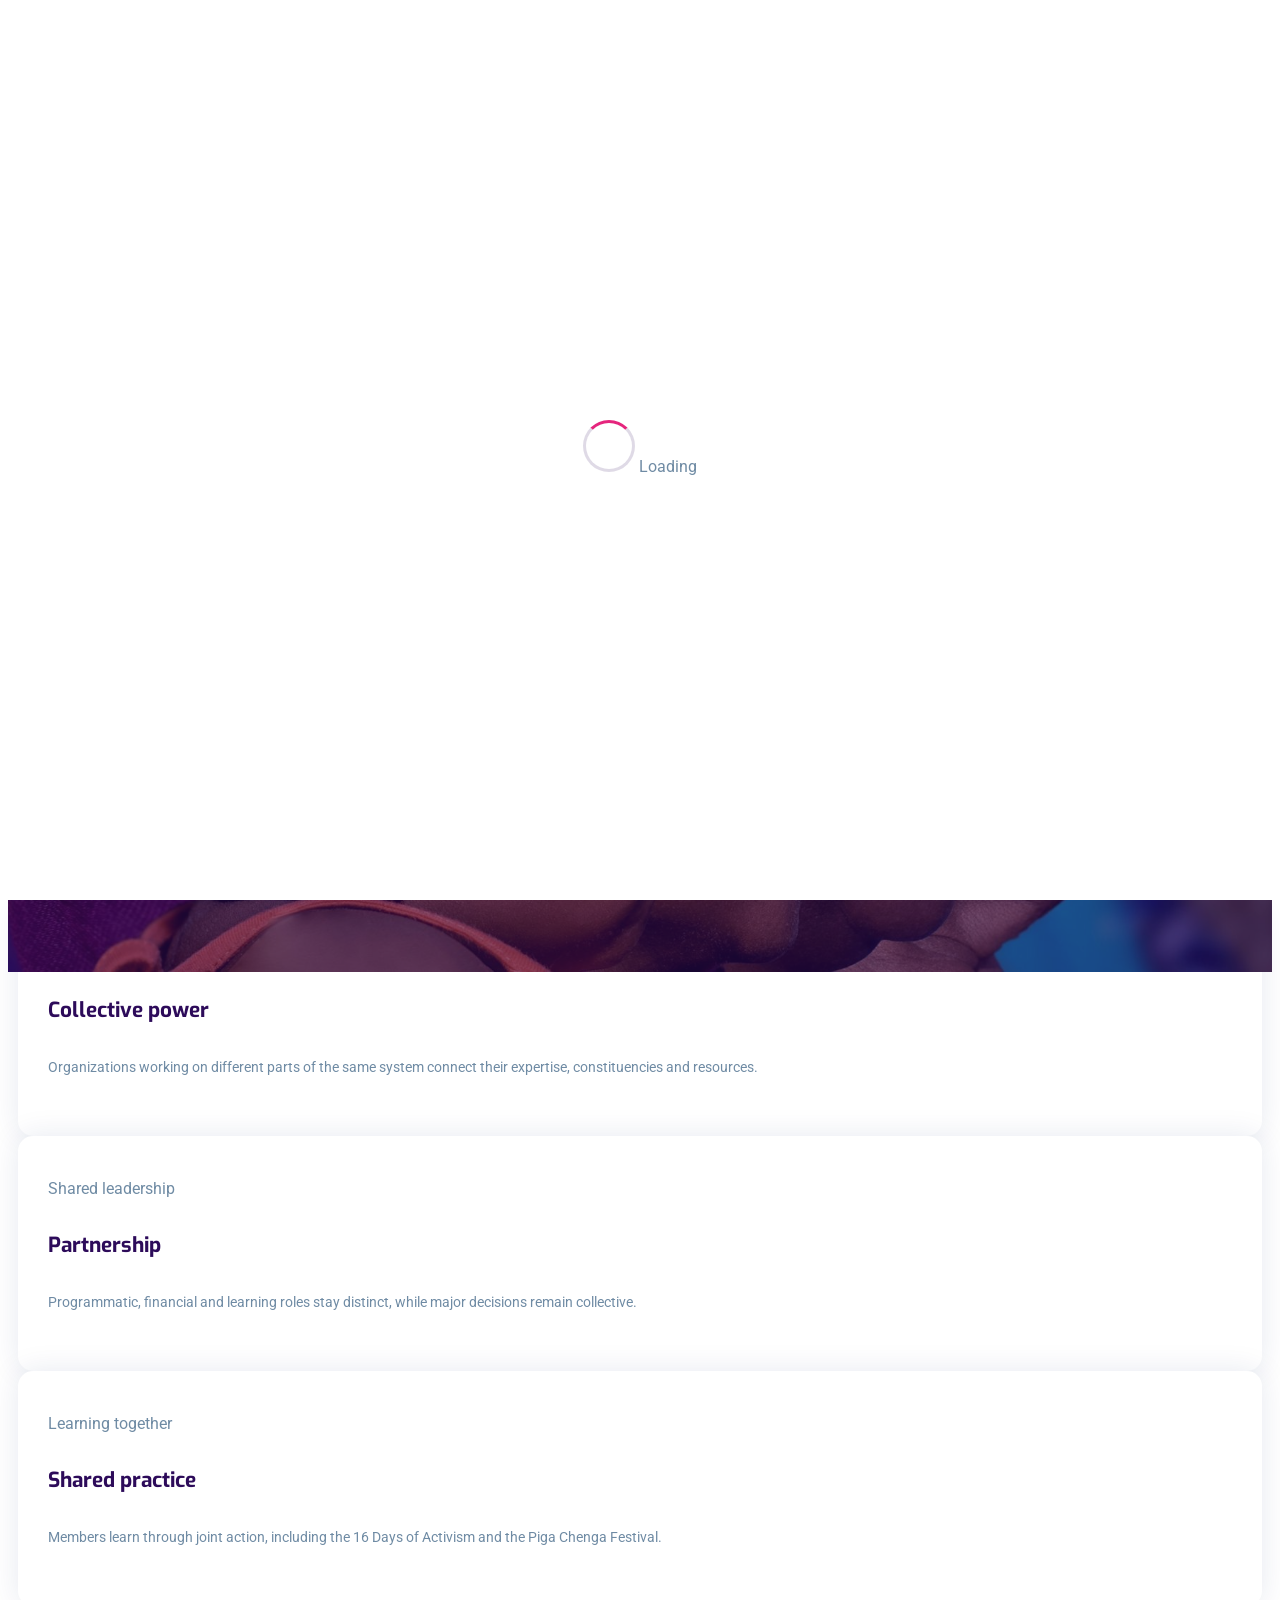
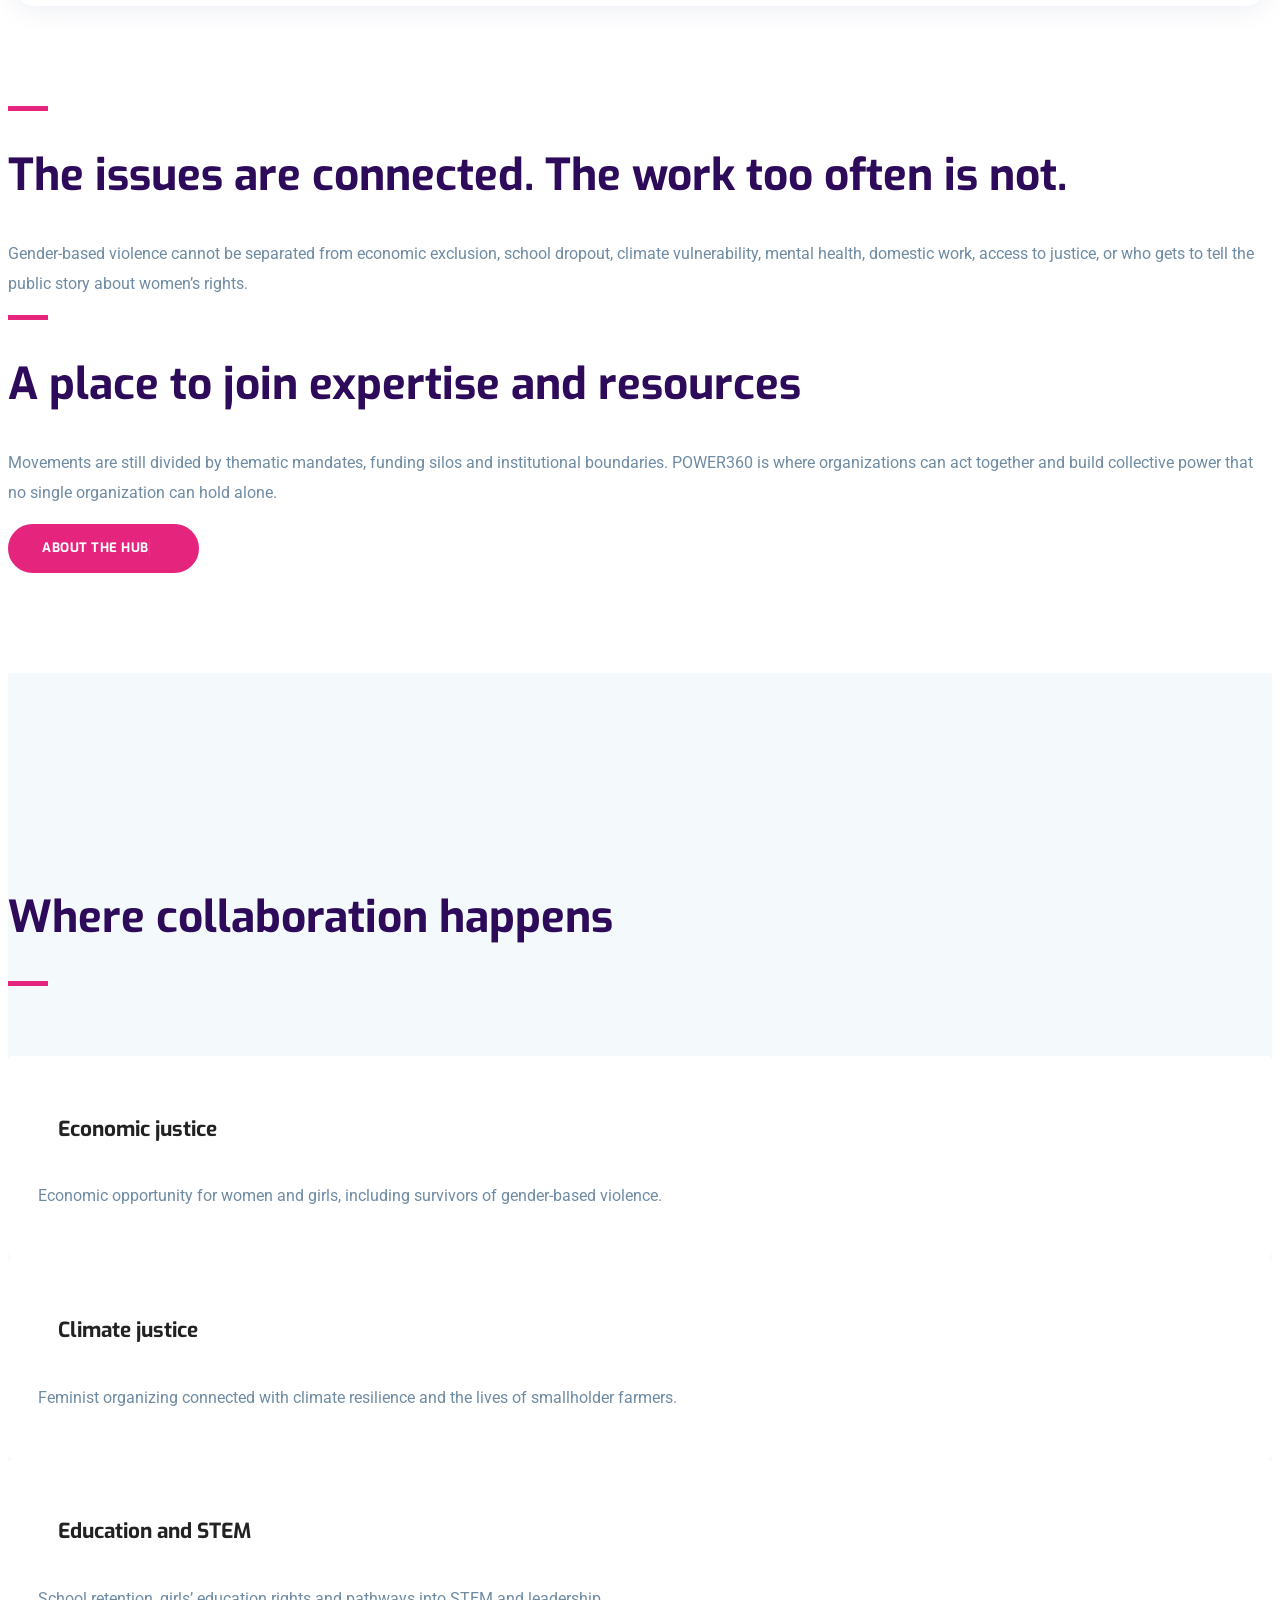
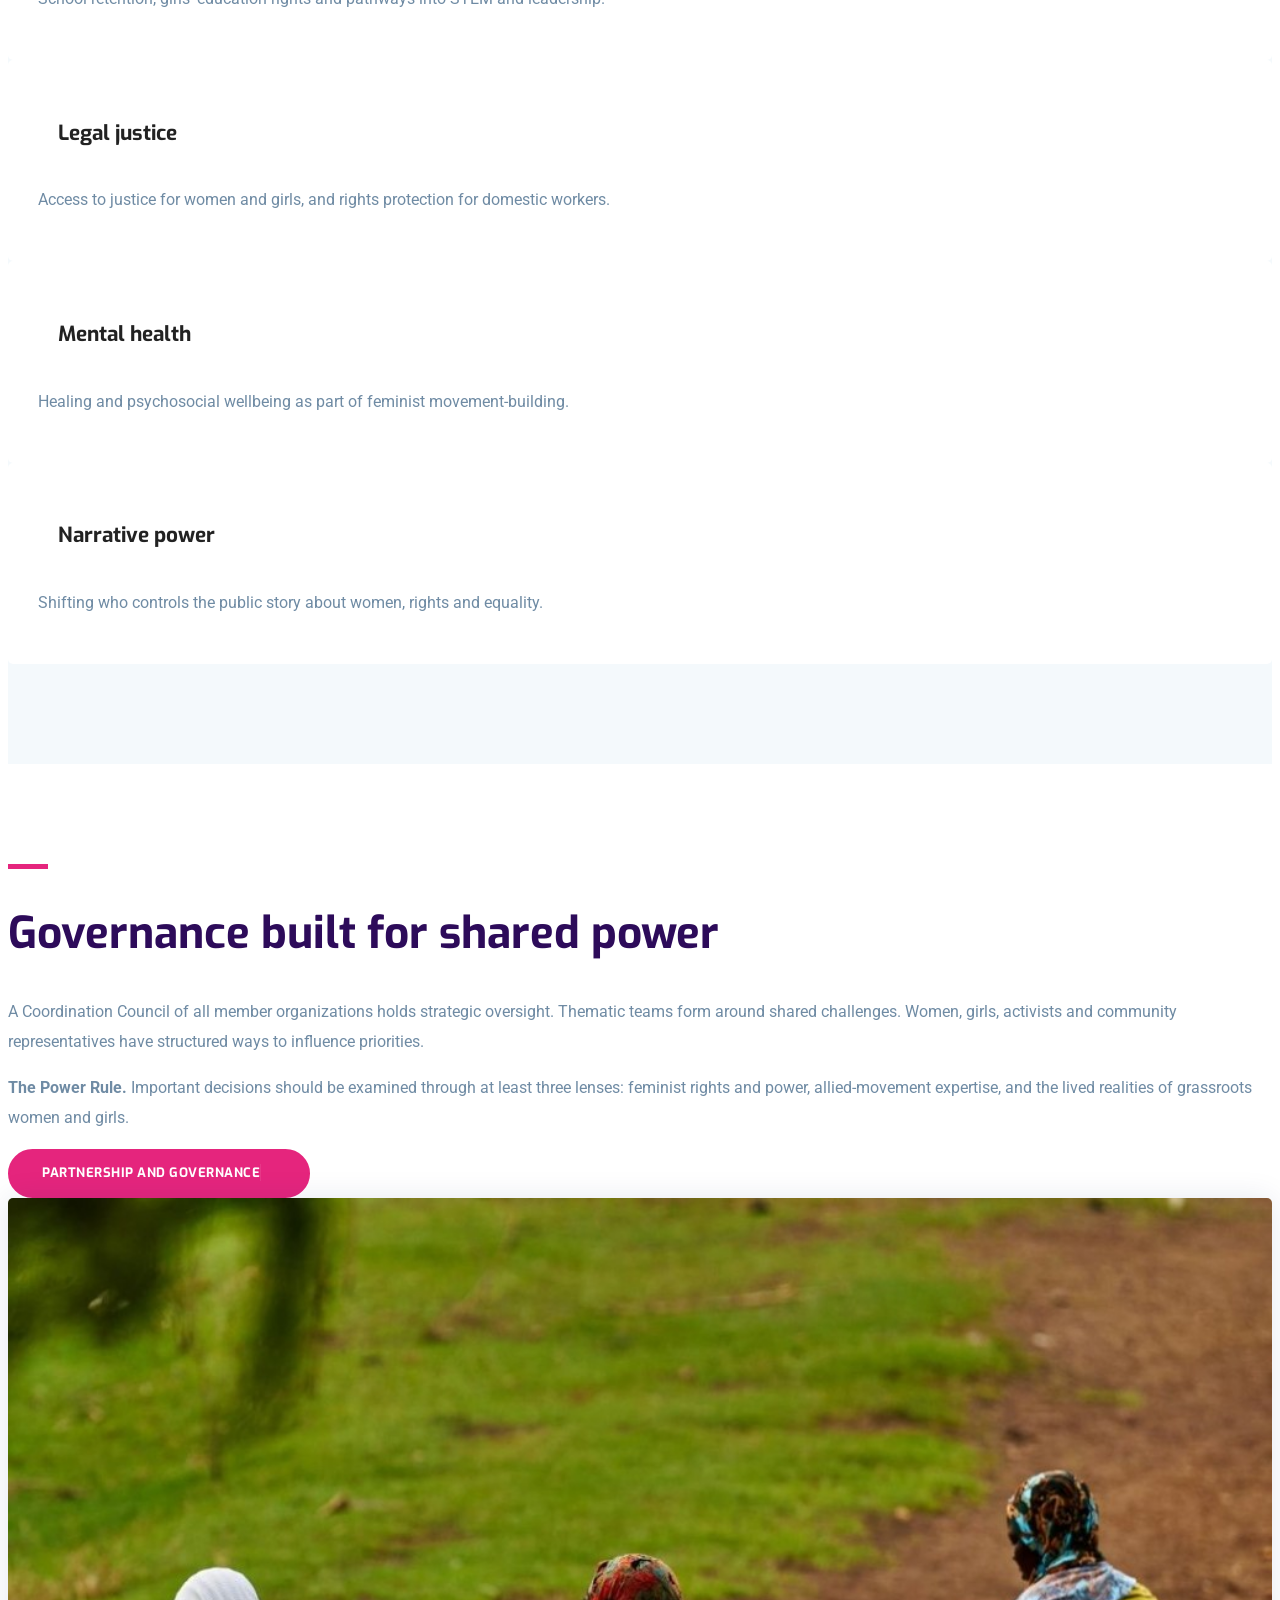
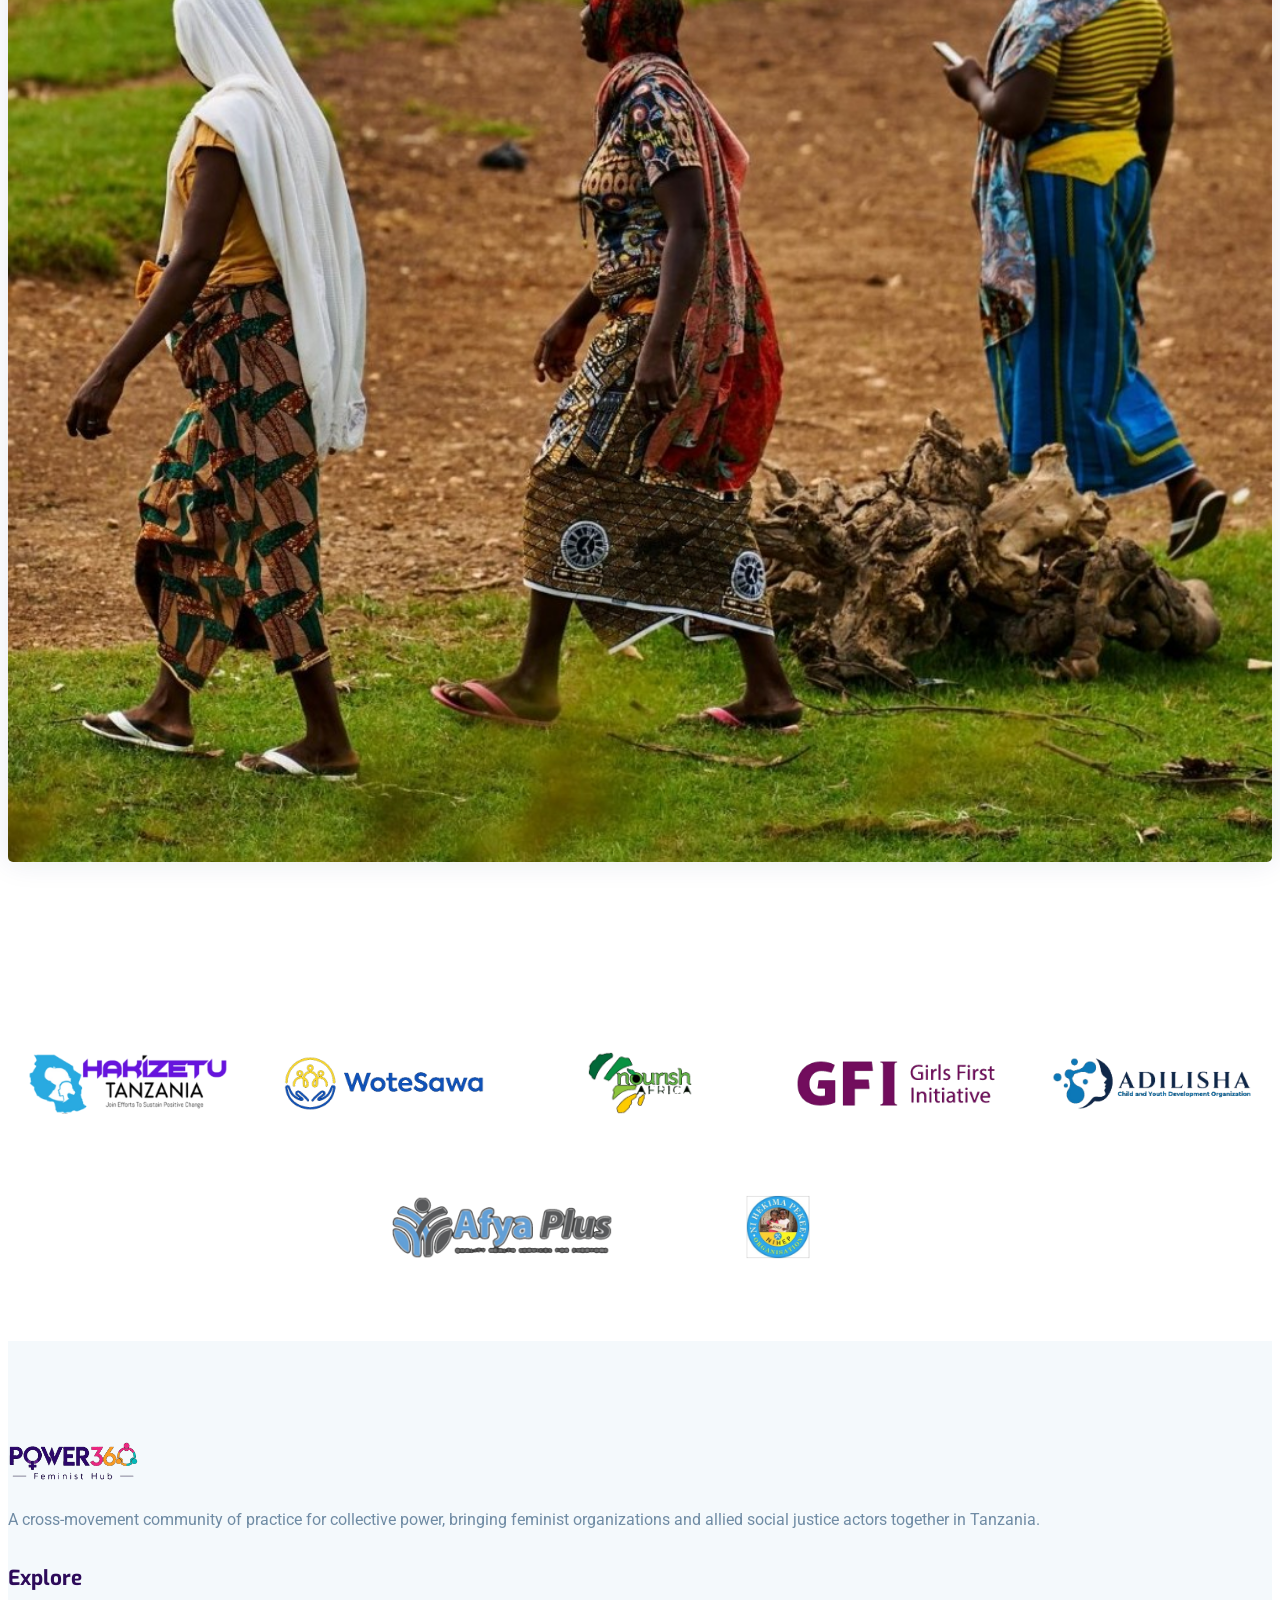
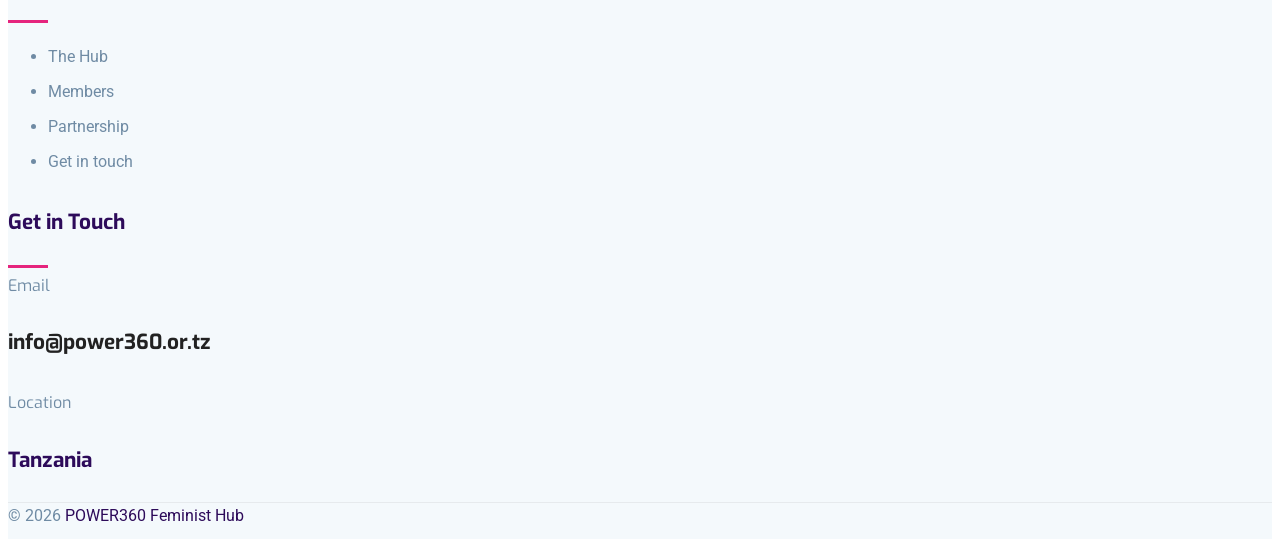
==== index.html @ c96cdcf4 "Add Power360 site content and README. Co-authored-by: Cursor <cursoragent@cursor.com>" ====
<!DOCTYPE html>
<html lang="en">
<head>
  <meta http-equiv="Content-Type" content="text/html; charset=UTF-8">
  <meta name="description" content="POWER360 Feminist Hub is a cross-movement community of practice in Tanzania.">
  <meta name="author" content="POWER360 Feminist Hub">
  <meta name="viewport" content="width=device-width, initial-scale=1, shrink-to-fit=no">

  <title>POWER360 Feminist Hub</title>

  <link rel="shortcut icon" type="image/png" href="images/favicon.png" />

  <link rel="stylesheet" href="plugins/bootstrap/css/bootstrap.min.css">
  <link rel="stylesheet" href="plugins/icofont/icofont.min.css">
  <link rel="stylesheet" href="plugins/slick-carousel/slick/slick.css">
  <link rel="stylesheet" href="plugins/slick-carousel/slick/slick-theme.css">
  <link rel="stylesheet" href="css/style.css">
  <style>
    .page-loader{position:fixed;inset:0;z-index:10000;display:flex;align-items:center;justify-content:center;background:#fff}
    body.is-loaded .page-loader{opacity:0;visibility:hidden;pointer-events:none}
  </style>
</head>

<body id="top">
<div class="page-loader" aria-live="polite" aria-busy="true">
  <div class="page-loader-inner">
    <span class="page-loader-spinner" aria-hidden="true"></span>
    <span class="sr-only">Loading</span>
  </div>
</div>

<header>
	<div class="header-top-bar">
		<div class="container">
			<div class="row align-items-center">
				<div class="col-lg-6">
					<ul class="top-bar-info list-inline-item pl-0 mb-0">
						<li class="list-inline-item"><a href="mailto:info@power360.or.tz"><i class="icofont-support-faq mr-2"></i>info@power360.or.tz</a></li>
						<li class="list-inline-item"><i class="icofont-location-pin mr-2"></i>Tanzania</li>
					</ul>
				</div>
				<div class="col-lg-6">
					<div class="text-lg-right top-right-bar mt-2 mt-lg-0">
						<span>A cross-movement community of practice</span>
					</div>
				</div>
			</div>
		</div>
	</div>
	<nav class="navbar navbar-expand-lg navigation" id="navbar">
		<div class="container">
		 	 <a class="navbar-brand" href="index.html">
			  	<img src="images/logo.png" alt="POWER360 Feminist Hub" class="img-fluid">
			  </a>

		  	<button class="navbar-toggler collapsed" type="button" data-toggle="collapse" data-target="#navbarmain" aria-controls="navbarmain" aria-expanded="false" aria-label="Toggle navigation">
			<span class="icofont-navigation-menu"></span>
		  </button>
	  
		  <div class="collapse navbar-collapse" id="navbarmain">
			<ul class="navbar-nav ml-auto">
			    <li class="nav-item dropdown">
					<a class="nav-link dropdown-toggle" href="about.html" id="dropdownHub" data-toggle="dropdown" aria-haspopup="true" aria-expanded="false">The Hub <i class="icofont-thin-down"></i></a>
					<ul class="dropdown-menu" aria-labelledby="dropdownHub">
						<li><a class="dropdown-item" href="about.html">Purpose and vision</a></li>
						<li><a class="dropdown-item" href="members.html">Members</a></li>
					</ul>
			  	</li>

			  	<li class="nav-item dropdown">
					<a class="nav-link dropdown-toggle" href="partnership.html" id="dropdownWork" data-toggle="dropdown" aria-haspopup="true" aria-expanded="false">Partnership <i class="icofont-thin-down"></i></a>
					<ul class="dropdown-menu" aria-labelledby="dropdownWork">
						<li><a class="dropdown-item" href="partnership.html">How we work</a></li>
						<li><a class="dropdown-item" href="governance.html">Governance</a></li>
						<li><a class="dropdown-item" href="narrative.html">Narrative Network</a></li>
					</ul>
			  	</li>
			   <li class="nav-item"><a class="nav-link" href="contact.html">Get in touch</a></li>
			</ul>
		  </div>
		</div>
	</nav>
</header>

<section class="banner">
	<div class="container">
		<div class="row">
			<div class="col-lg-6 col-md-12 col-xl-7">
				<div class="block">
					<div class="divider mb-3"></div>
					<span class="text-uppercase text-sm letter-spacing ">Tanzania</span>
					<h1 class="mb-3 mt-4 mb-lg-4">Organizations and movements, building power together</h1>
				<div class="btn-container">
						<a href="partnership.html" class="btn btn-main-2 btn-icon btn-round-full">How partnership works <i class="icofont-simple-right ml-2"></i></a>
					</div>
				</div>
			</div>
		</div>
	</div>
</section>

<section class="features">
	<div class="container">
		<div class="row">
			<div class="col-lg-12">
				<div class="feature-block d-lg-flex">
					<div class="feature-item mb-5 mb-lg-0">
						<div class="feature-icon mb-4">
							<i class="icofont-users-alt-3"></i>
						</div>
						<span>Community of practice</span>
						<h4 class="mb-3">Collective power</h4>
						<p class="mb-4">Organizations working on different parts of the same system connect their expertise, constituencies and resources.</p>
				</div>
				
					<div class="feature-item mb-5 mb-lg-0">
						<div class="feature-icon mb-4">
							<i class="icofont-handshake-deal"></i>
						</div>
						<span>Shared leadership</span>
						<h4 class="mb-3">Partnership</h4>
						<p class="mb-4">Programmatic, financial and learning roles stay distinct, while major decisions remain collective.</p>
				</div>
				
					<div class="feature-item mb-5 mb-lg-0">
						<div class="feature-icon mb-4">
							<i class="icofont-read-book"></i>
						</div>
						<span>Learning together</span>
						<h4 class="mb-3">Shared practice</h4>
						<p>Members learn through joint action, including the 16 Days of Activism and the Piga Chenga Festival.</p>
					</div>
				</div>
			</div>
		</div>
	</div>
</section>

<section class="section about">
	<div class="container">
		<div class="row align-items-center">
			<div class="col-lg-6">
				<div class="about-content pr-4">
					<div class="divider mb-3"></div>
					<h2 class="title-color">The issues are connected. The work too often is not.</h2>
					<p class="mt-4">Gender-based violence cannot be separated from economic exclusion, school dropout, climate vulnerability, mental health, domestic work, access to justice, or who gets to tell the public story about women’s rights.</p>
				</div>
			</div>
			<div class="col-lg-6">
				<div class="about-content pl-lg-4 mt-4 mt-lg-0">
					<div class="divider mb-3"></div>
					<h2 class="title-color">A place to join expertise and resources</h2>
					<p class="mt-4 mb-5">Movements are still divided by thematic mandates, funding silos and institutional boundaries. POWER360 is where organizations can act together and build collective power that no single organization can hold alone.</p>
					<a href="about.html" class="btn btn-main-2 btn-round-full btn-icon">About the Hub<i class="icofont-simple-right ml-3"></i></a>
				</div>
			</div>
		</div>
	</div>
</section>

<section class="section service gray-bg">
	<div class="container">
		<div class="row justify-content-center">
			<div class="col-lg-7 text-center">
				<div class="section-title">
					<h2>Where collaboration happens</h2>
					<div class="divider mx-auto my-3"></div>
			</div>
			</div>
		</div>

		<div class="row">
			<div class="col-lg-4 col-md-6 col-sm-6">
				<div class="service-item mb-4">
					<div class="icon d-flex align-items-center">
						<i class="icofont-money-bag text-lg"></i>
						<h4 class="mt-3 mb-3">Economic justice</h4>
					</div>
					<div class="content">
						<p class="mb-4">Economic opportunity for women and girls, including survivors of gender-based violence.</p>
					</div>
				</div>
			</div>
			<div class="col-lg-4 col-md-6 col-sm-6">
				<div class="service-item mb-4">
					<div class="icon d-flex align-items-center">
						<i class="icofont-tree-alt text-lg"></i>
						<h4 class="mt-3 mb-3">Climate justice</h4>
					</div>
					<div class="content">
						<p class="mb-4">Feminist organizing connected with climate resilience and the lives of smallholder farmers.</p>
					</div>
				</div>
			</div>
			<div class="col-lg-4 col-md-6 col-sm-6">
				<div class="service-item mb-4">
					<div class="icon d-flex align-items-center">
						<i class="icofont-education text-lg"></i>
						<h4 class="mt-3 mb-3">Education and STEM</h4>
					</div>
					<div class="content">
						<p class="mb-4">School retention, girls’ education rights and pathways into STEM and leadership.</p>
					</div>
				</div>
			</div>
			<div class="col-lg-4 col-md-6 col-sm-6">
				<div class="service-item mb-4">
					<div class="icon d-flex align-items-center">
						<i class="icofont-law-document text-lg"></i>
						<h4 class="mt-3 mb-3">Legal justice</h4>
					</div>
					<div class="content">
						<p class="mb-4">Access to justice for women and girls, and rights protection for domestic workers.</p>
					</div>
				</div>
			</div>
			<div class="col-lg-4 col-md-6 col-sm-6">
				<div class="service-item mb-4">
					<div class="icon d-flex align-items-center">
						<i class="icofont-heart-beat-alt text-lg"></i>
						<h4 class="mt-3 mb-3">Mental health</h4>
					</div>
					<div class="content">
						<p class="mb-4">Healing and psychosocial wellbeing as part of feminist movement-building.</p>
					</div>
				</div>
			</div>
			<div class="col-lg-4 col-md-6 col-sm-6">
				<div class="service-item mb-4">
					<div class="icon d-flex align-items-center">
						<i class="icofont-megaphone-alt text-lg"></i>
						<h4 class="mt-3 mb-3">Narrative power</h4>
					</div>
					<div class="content">
						<p class="mb-4">Shifting who controls the public story about women, rights and equality.</p>
					</div>
				</div>
			</div>
		</div>
	</div>
</section>

<section class="section about">
	<div class="container">
		<div class="row align-items-center">
			<div class="col-lg-6">
				<div class="about-content pr-lg-4">
					<div class="divider mb-3"></div>
					<h2 class="title-color">Governance built for shared power</h2>
					<p class="mt-4">A Coordination Council of all member organizations holds strategic oversight. Thematic teams form around shared challenges. Women, girls, activists and community representatives have structured ways to influence priorities.</p>
					<p class="mt-4"><strong>The Power Rule.</strong> Important decisions should be examined through at least three lenses: feminist rights and power, allied-movement expertise, and the lived realities of grassroots women and girls.</p>
					<a href="governance.html" class="btn btn-main-2 btn-round-full btn-icon mt-3">Partnership and governance<i class="icofont-simple-right ml-3"></i></a>
				</div>
			</div>
			<div class="col-lg-6">
				<div class="about-img mt-5 mt-lg-0">
					<img src="images/about/img-1.jpg" alt="Women walking together in community" class="img-fluid">
				</div>
			</div>
		</div>
	</div>
</section>

<section class="section member-logos">
	<div class="container">
		<div class="member-logo-grid">
			<a class="member-logo-item" href="members.html">
				<img src="images/members/hakizetu.png" alt="Hakizetu Organization">
			</a>
			<a class="member-logo-item" href="members.html">
				<img src="images/members/wotesawa.png" alt="WoteSawa">
			</a>
			<a class="member-logo-item" href="members.html">
				<img src="images/members/nourish-africa.png" alt="Nourish Africa">
			</a>
			<a class="member-logo-item" href="members.html">
				<img src="images/members/girls-first.png" alt="Girls First Initiative">
			</a>
			<a class="member-logo-item" href="members.html">
				<img src="images/members/adilisha.png" alt="Adilisha Child and Youth Development Organization">
			</a>
			<a class="member-logo-item" href="members.html">
				<img src="images/members/afya-plus.png" alt="Afya Plus">
			</a>
			<a class="member-logo-item" href="members.html">
				<img src="images/members/ni-hekima-pekee.png" alt="Ni Hekima Pekee Organisation">
			</a>
		</div>
	</div>
</section>

<footer class="footer section gray-bg">
	<div class="container">
		<div class="row">
			<div class="col-lg-4 mr-auto col-sm-6">
				<div class="widget mb-5 mb-lg-0">
					<div class="logo mb-4">
						<img src="images/logo.png" alt="POWER360 Feminist Hub" class="img-fluid">
					</div>
					<p>A cross-movement community of practice for collective power, bringing feminist organizations and allied social justice actors together in Tanzania.</p>
				</div>
			</div>

			<div class="col-lg-2 col-md-6 col-sm-6">
				<div class="widget mb-5 mb-lg-0">
					<h4 class="text-capitalize mb-3">Explore</h4>
					<div class="divider mb-4"></div>
					<ul class="list-unstyled footer-menu lh-35">
						<li><a href="about.html">The Hub</a></li>
						<li><a href="members.html">Members</a></li>
						<li><a href="partnership.html">Partnership</a></li>
						<li><a href="contact.html">Get in touch</a></li>
					</ul>
				</div>
			</div>

			<div class="col-lg-3 col-md-6 col-sm-6">
				<div class="widget widget-contact mb-5 mb-lg-0">
					<h4 class="text-capitalize mb-3">Get in Touch</h4>
					<div class="divider mb-4"></div>
					<div class="footer-contact-block mb-4">
						<div class="icon d-flex align-items-center">
							<i class="icofont-email mr-3"></i>
							<span class="h6 mb-0">Email</span>
						</div>
						<h4 class="mt-2"><a href="mailto:info@power360.or.tz">info@power360.or.tz</a></h4>
					</div>
					<div class="footer-contact-block">
						<div class="icon d-flex align-items-center">
							<i class="icofont-location-pin mr-3"></i>
							<span class="h6 mb-0">Location</span>
						</div>
						<h4 class="mt-2">Tanzania</h4>
					</div>
				</div>
			</div>
		</div>
		
		<div class="footer-btm py-4 mt-5">
			<div class="row align-items-center justify-content-between">
				<div class="col-lg-6">
					<div class="copyright">
						&copy; 2026 <span class="text-color">POWER360 Feminist Hub</span>
					</div>
				</div>
			</div>
			<div class="row">
				<div class="col-lg-4">
					<a class="backtop js-scroll-trigger" href="#top">
						<i class="icofont-long-arrow-up"></i>
					</a>
				</div>
			</div>
		</div>
	</div>
</footer>

    <script src="plugins/jquery/jquery.js"></script>
    <script src="plugins/bootstrap/js/popper.js"></script>
    <script src="plugins/bootstrap/js/bootstrap.min.js"></script>
    <script src="plugins/counterup/jquery.easing.js"></script>
    <script src="plugins/slick-carousel/slick/slick.min.js"></script>
    <script src="plugins/counterup/jquery.waypoints.min.js"></script>
    <script src="plugins/shuffle/shuffle.min.js"></script>
    <script src="plugins/counterup/jquery.counterup.min.js"></script>
    <script src="js/script.js"></script>
    <script src="js/contact.js"></script>

</body>
</html>
---- css/style.css ----
/*=== MEDIA QUERY ===*/
/*
Theme Name: Medic
Author: Themefisher
Author URI: https://themefisher.com/
Description: Medicle Template
Version: 1.0.0

*/
@import url("https://fonts.googleapis.com/css?family=Exo:500,600,700|Roboto&display=swap");
html {
  overflow-x: clip;
}

body {
  line-height: 1.6;
  font-family: "Roboto", sans-serif;
  -webkit-font-smoothing: antialiased;
  font-size: 16px;
  color: #6F8BA4;
  font-weight: 400;
}

h1, .h1, h2, .h2, h3, .h3, h4, .h4, h5, .h5, h6, .h6 {
  font-family: "Exo", sans-serif;
  font-weight: 700;
  color: #222;
}

h1, .h1 {
  font-size: 2.5rem;
}

h2, .h2 {
  font-size: 44px;
  line-height: 1.25;
}

h3, .h3 {
  font-size: 1.5rem;
}

h4, .h4 {
  font-size: 1.3rem;
  line-height: 30px;
}

h5, .h5 {
  font-size: 1.25rem;
}

h6, .h6 {
  font-size: 1rem;
}

p {
  line-height: 30px;
}

.navbar-toggle .icon-bar {
  background: #2D0B5A;
}

input[type=email], input[type=password], input[type=text], input[type=tel] {
  box-shadow: none;
  height: 45px;
  outline: none;
  font-size: 14px;
}
input[type=email]:focus, input[type=password]:focus, input[type=text]:focus, input[type=tel]:focus {
  box-shadow: none;
  border: 1px solid #2D0B5A;
}

.form-control {
  box-shadow: none;
  border-radius: 0;
}
.form-control:focus {
  box-shadow: none;
  border: 1px solid #2D0B5A;
}

.py-7 {
  padding: 7rem 0px;
}

.btn {
  display: inline-block;
  font-size: 14px;
  font-size: 0.8125rem;
  font-weight: 700;
  letter-spacing: 0.5px;
  padding: 0.75rem 2rem;
  font-family: "Exo", sans-serif;
  text-transform: uppercase;
  border-radius: 5px;
  border: 2px solid transparent;
  -webkit-transition: all 0.35s ease;
  -moz-transition: all 0.35s ease;
  -ms-transition: all 0.35s ease;
  -o-transition: all 0.35s ease;
  transition: all 0.35s ease;
}
.btn.btn-icon i {
  border-left: 1px solid rgba(255, 255, 255, 0.09);
  padding-left: 15px;
}
.btn:focus {
  outline: 0px;
  box-shadow: none;
}

.btn-main {
  background: #2D0B5A;
  color: #fff;
  border-color: #2D0B5A;
}
.btn-main:hover {
  background: #E5257D;
  border-color: #E5257D;
  color: #fff;
}

.btn-main-2 {
  background: #E5257D;
  color: #fff;
  border-color: #E5257D;
}
.btn-main-2:hover {
  background: #2D0B5A;
  color: #fff;
  border-color: #2D0B5A;
}

.btn-solid-border {
  border: 2px solid #2D0B5A;
  background: transparent;
  color: #2D0B5A;
}
.btn-solid-border:hover {
  border: 2px solid #2D0B5A;
  color: #fff;
  background: #2D0B5A;
}
.btn-solid-border:hover.btn-icon i {
  border-left: 1px solid rgba(255, 255, 255, 0.09);
}
.btn-solid-border.btn-icon i {
  border-left: 1px solid rgba(0, 0, 0, 0.09);
}

.btn-transparent {
  background: transparent;
  color: #222;
  border-color: #6F8BA4;
}
.btn-transparent:hover {
  background: #6F8BA4;
  color: #fff;
}

.btn-white {
  background: #fff;
  border-color: #fff;
  color: #222;
}
.btn-white:hover {
  background: #2D0B5A;
  color: #fff;
  border-color: #2D0B5A;
}

.btn-solid-white {
  border-color: #fff;
  color: #fff;
}
.btn-solid-white:hover {
  background: #fff;
  color: #222;
}

.btn-round {
  border-radius: 4px;
}

.btn-round-full {
  border-radius: 50px;
}

.btn.active:focus, .btn:active:focus, .btn:focus {
  outline: 0;
}

.bg-gray {
  background: #eff0f3;
}

.bg-primary {
  background: #2D0B5A;
}

.bg-primary-dark {
  background: rgb(8.7361677344%, 2.1355076684%, 17.4723354688%);
}

.bg-primary-darker {
  background: black;
}

.bg-dark {
  background: #222;
}

.bg-gradient {
  background-image: linear-gradient(145deg, rgba(19, 177, 205, 0.95) 0%, rgba(152, 119, 234, 0.95) 100%);
  background-repeat: repeat-x;
}

.section {
  padding: 100px 0;
}

.section-sm {
  padding: 70px 0;
}

.section-bottom {
  padding-bottom: 100px;
}

.subtitle {
  color: #2D0B5A;
  font-size: 14px;
  letter-spacing: 1px;
}

.overlay:before {
  content: "";
  position: absolute;
  left: 0;
  top: 0;
  bottom: 0;
  right: 0;
  width: 100%;
  height: 100%;
  opacity: 0.9;
  background: #2D0B5A;
}

.overly-2 {
  position: relative;
}
.overly-2:before {
  content: "";
  position: absolute;
  left: 0;
  top: 0;
  bottom: 0;
  right: 0;
  width: 100%;
  height: 100%;
  background: rgba(0, 0, 0, 0.8);
}

.text-sm {
  font-size: 14px;
}

.text-md {
  font-size: 2.25rem;
}

.text-lg {
  font-size: 3.75rem;
}

.no-spacing {
  letter-spacing: 0px;
}

/* Links */
a {
  color: #222;
  text-decoration: none;
  -webkit-transition: all 0.35s ease;
  -moz-transition: all 0.35s ease;
  -ms-transition: all 0.35s ease;
  -o-transition: all 0.35s ease;
  transition: all 0.35s ease;
}

a:focus, a:hover {
  color: #E5257D;
  text-decoration: none;
}

a:focus {
  outline: none;
}

.content-title {
  font-size: 40px;
  line-height: 50px;
}

.page-title {
  padding: 120px 0px 70px 0px;
  position: relative;
}
.page-title .block h1 {
  color: #fff;
}
.page-title .block p {
  color: #fff;
}
.page-title .breadcumb-nav {
  margin-top: 60px;
  padding-top: 30px;
  border-top: 1px solid rgba(255, 255, 255, 0.06);
}

.slick-slide:focus, .slick-slide a {
  outline: none;
}

@media (max-width: 768px) {
  h2, .h2 {
    font-size: 1.75rem;
    line-height: 1.3;
  }
}
@media (max-width: 480px) {
  h2, .h2 {
    font-size: 1.5rem;
    line-height: 1.3;
  }
}
.title-color {
  color: #2D0B5A;
}

.secondary-bg {
  background: #2D0B5A;
}

.section-title {
  margin-bottom: 70px;
}
.section-title h2 {
  color: #2D0B5A;
}

.text-lg {
  font-size: 50px;
}

.gray-bg {
  background: #f4f9fc;
}

@media (max-width: 768px) {
  .text-lg {
    font-size: 32px;
  }
  .page-title {
    padding: 72px 0 44px;
  }
}
@media (max-width: 400px) {
  .text-lg {
    font-size: 28px;
  }
}
header {
  position: sticky;
  top: 0;
  z-index: 1000;
  background: #fff;
}

.navigation {
  background: #fff;
  box-shadow: 0 1px 2px rgba(0, 0, 0, 0.05);
}

.navbar-brand img {
  max-height: 52px;
  width: auto;
}

.navbar-toggler {
  color: #222;
  border: 0;
}

#navbarmain {
  padding: 20px 0px;
}
#navbarmain .nav-link {
  font-weight: 600;
  padding: 10px 15px;
  color: #222;
  font-family: "Exo", sans-serif;
  text-transform: capitalize;
  font-size: 16px;
  -webkit-transition: all 0.25s ease;
  -moz-transition: all 0.25s ease;
  -ms-transition: all 0.25s ease;
  -o-transition: all 0.25s ease;
  transition: all 0.25s ease;
}

.dropdown-toggle::after {
  display: none;
}

.navbar-brand {
  margin-top: 10px;
}

.dropdown .dropdown-menu {
  position: absolute;
  display: block;
  background: #fff;
  min-width: 240px;
  top: 130%;
  left: 0;
  right: 0px;
  opacity: 0;
  padding: 0px;
  visibility: hidden;
  -webkit-transition: all 0.3s ease-out 0s;
  -moz-transition: all 0.3s ease-out 0s;
  -ms-transition: all 0.3s ease-out 0s;
  -o-transition: all 0.3s ease-out 0s;
  transition: all 0.3s ease-out 0s;
  border: 0px;
  border-top: 5px solid #E5257D;
  border-radius: 0px;
}
.dropdown:hover .dropdown-menu, .dropdown.show .dropdown-menu {
  opacity: 1;
  visibility: visible;
  top: 115%;
}
.dropdown .dropdown-item {
  padding: 13px 20px;
  border-bottom: 1px solid #eee;
  background: transparent;
  font-weight: 400;
  color: #555;
}
.dropdown .dropdown-item:hover {
  color: #E5257D;
}

.header-top-bar {
  background: #2D0B5A;
  font-size: 14px;
  padding: 10px 0px;
  box-shadow: 0 1px 2px rgba(0, 0, 0, 0.05);
  color: #fff;
}

.top-bar-info li a {
  color: #fff;
  margin-right: 20px;
}

@media (max-width: 768px) {
  .top-right-bar > span {
    display: none !important;
  }
}
.top-right-bar a span {
  color: #fff;
  font-weight: 600;
  letter-spacing: 1px;
}
.top-right-bar a i {
  color: #fff;
  margin-right: 10px;
}

.bg-1 {
  background: #2D0B5A;
  position: relative;
}

.banner {
  position: relative;
  overflow: hidden;
  background: #2D0B5A url("../images/bg/slider-bg-1.jpg") no-repeat;
  background-size: cover;
  background-position: center center;
  min-height: 640px;
  display: flex;
  align-items: center;
  /* full-width semi-transparent overlay so text is always readable */
}
.banner:before {
  content: "";
  position: absolute;
  inset: 0;
  background: rgba(45, 11, 90, 0.55);
  pointer-events: none;
}
.banner .container {
  position: relative;
  z-index: 1;
}
.banner .block {
  padding: 20px 0;
}
.banner .block h1 {
  font-size: 56px;
  line-height: 1.2;
  letter-spacing: -1px;
  text-transform: capitalize;
  color: #fff;
}
.banner .block p {
  color: rgba(255, 255, 255, 0.9);
}
.banner .block .divider {
  background: #E5257D;
}
.banner .block .text-uppercase {
  color: rgba(255, 255, 255, 0.82);
}

.banner span.text-uppercase {
  color: rgba(255, 255, 255, 0.82);
}

.letter-spacing {
  letter-spacing: 2px;
}

.text-color {
  color: #2D0B5A;
}

.text-color-2 {
  color: #E5257D;
}

.divider {
  width: 40px;
  height: 5px;
  background: #E5257D;
}

@media (max-width: 768px) {
  .banner {
    min-height: 520px;
    background-position: 60% center;
    align-items: flex-end;
  }
  .banner .block {
    padding: 16px 0 60px;
  }
  .banner .block h1 {
    font-size: 44px;
  }
}
@media (max-width: 480px) {
  .banner {
    min-height: 460px;
    background-position: 62% center;
    align-items: flex-end; /* text anchored near bottom so face isn't covered */
    /* slightly heavier overlay on small screens for legibility */
  }
  .banner:before {
    background: rgba(45, 11, 90, 0.65);
  }
  .banner .block {
    padding: 16px 0 52px; /* 52px bottom lifts text off the edge */
  }
  .banner .block h1 {
    font-size: 30px;
    line-height: 1.25;
    letter-spacing: -0.3px;
  }
}
@media (max-width: 400px) {
  .banner {
    min-height: 380px;
  }
  .banner .block {
    padding-bottom: 40px;
  }
  .banner .block h1 {
    font-size: 26px;
  }
}
.about-img img {
  border-radius: 5px;
  box-shadow: 0px 0px 30px 0px rgba(0, 42, 106, 0.1);
}

.award-img {
  height: 120px;
  margin-bottom: 10px;
  align-items: center;
  display: flex;
  justify-content: center;
  background: #eff0f3;
}

.appoinment-content {
  position: relative;
}
.appoinment-content img {
  width: 85%;
}
.appoinment-content .emergency {
  position: absolute;
  content: "";
  right: 10px;
  bottom: 20px;
  background: #2D0B5A;
  padding: 48px;
}
.appoinment-content .emergency h2 {
  color: #fff;
}
.appoinment-content .emergency i {
  margin-right: 10px;
  color: rgba(255, 255, 255, 0.7);
}

.appoinment-form {
  margin-top: 40px;
}
.appoinment-form .form-control {
  background: #f4f9fc;
  height: 55px;
  border-color: rgba(0, 0, 0, 0.05);
}
.appoinment-form textarea.form-control {
  height: auto;
}

.client-thumb {
  text-align: center;
}

.features {
  margin-top: -70px;
}

.feature-item {
  flex-basis: 33.33%;
  margin: 0px 10px;
  padding: 40px 30px;
  background-color: #fff;
  border-radius: 15px 15px 15px 15px;
  box-shadow: 0px 0px 30px 0px rgba(0, 42, 106, 0.1);
}
.feature-item .feature-icon i {
  font-size: 50px;
  color: #2D0B5A;
}
.feature-item h4 {
  color: #2D0B5A;
}
.feature-item p {
  font-size: 14px;
}

.feature-section.border-top {
  border-top: 1px solid rgba(0, 0, 0, 0.05) !important;
}

.w-hours li {
  padding: 6px 0px;
  border-bottom: 1px solid rgba(0, 0, 0, 0.05);
}

.counter-stat {
  text-align: center;
  padding: 55px 0px 40px 0px;
  position: relative;
}
.counter-stat i {
  display: block;
  color: rgba(255, 255, 255, 0.06);
  font-size: 70px;
  position: absolute;
  left: 0px;
  right: 0px;
  top: 0px;
  -webkit-transform: translateY(25px);
  -moz-transform: translateY(25px);
  -ms-transform: translateY(25px);
  -o-transform: translateY(25px);
  transform: translateY(25px);
}
.counter-stat span {
  font-size: 70px;
  color: #fff;
}
.counter-stat p {
  margin-bottom: 0px;
  color: rgba(255, 255, 255, 0.7);
}

.mb--80 {
  margin-bottom: -80px;
}

.service {
  padding-top: 180px;
}
.service .service-item {
  background: #fff;
  padding: 30px;
  border-radius: 5px;
}
.service .icon {
  float: left;
  margin-bottom: 10px;
}
.service i {
  color: #E5257D;
}
.service h4 {
  padding-left: 20px;
}
.service .content {
  clear: both;
}

.service-block {
  padding: 20px;
  margin-top: 40px;
  border: 1px solid rgba(0, 0, 0, 0.03);
  box-shadow: 0 0 38px rgba(21, 40, 82, 0.07);
}
.service-block img {
  width: 100%;
  margin-top: -60px;
  border: 5px solid #fff;
}

.department-service {
  margin-bottom: 40px;
}
.department-service li {
  margin-bottom: 10px;
}
.department-service li i {
  color: #E5257D;
}

.doctors .btn-group .btn {
  border-radius: 0px;
  margin: 0px 2px;
  text-transform: capitalize;
  font-size: 16px;
  padding: 0.6rem 1.5rem;
  cursor: pointer;
}
.doctors .btn-group .btn.active {
  box-shadow: none !important;
  border-color: transparent;
  background: #E5257D;
  color: #fff;
}
.doctors .btn-group .btn.focus {
  box-shadow: none !important;
  border-color: transparent;
}
.doctors .btn-group .btn:focus {
  box-shadow: none !important;
  border-color: transparent;
  background: #E5257D;
  color: #fff;
}
.doctors .btn-group .btn:hover {
  box-shadow: none !important;
  border-color: transparent;
  background: #E5257D;
  color: #fff;
}
.doctors .btn-group > .btn-group:not(:last-child) > .btn, .doctors .btn-group > .btn:not(:last-child):not(.dropdown-toggle), .doctors .btn-group > .btn:not(:first-child) {
  border-radius: 3px;
}

.doctor-inner-box {
  overflow: hidden;
}
.doctor-inner-box .doctor-profile {
  overflow: hidden;
  position: relative;
  box-shadow: 0px 8px 16px 0px rgba(200, 183, 255, 0.2);
}
.doctor-inner-box .doctor-profile .doctor-img {
  -webkit-transition: all 0.35s ease;
  -moz-transition: all 0.35s ease;
  -ms-transition: all 0.35s ease;
  -o-transition: all 0.35s ease;
  transition: all 0.35s ease;
}
.doctor-inner-box .doctor-profile .doctor-img:hover {
  -webkit-transform: scale(1.1);
  -moz-transform: scale(1.1);
  -ms-transform: scale(1.1);
  -o-transform: scale(1.1);
  transform: scale(1.1);
}

.lh-35 {
  line-height: 35px;
}

.doctor-info li {
  margin-bottom: 10px;
  color: #222;
}
.doctor-info li i {
  margin-right: 20px;
  color: #E5257D;
}

.read-more {
  color: #2D0B5A;
}

@media (max-width: 480px) {
  .doctors .btn-group {
    display: block;
  }
  .doctors .btn-group .btn {
    margin: 8px 3px;
  }
}
@media (max-width: 400px) {
  .doctors .btn-group {
    display: block;
  }
  .doctors .btn-group .btn {
    margin: 8px 3px;
  }
}
@media (max-width: 768px) {
  .doctors .btn-group {
    display: block;
  }
  .doctors .btn-group .btn {
    margin: 8px 3px;
  }
}
.cta {
  background: url("../images/about/img-3.jpg") no-repeat 50% 50%;
  background-size: cover;
  position: relative;
}
.cta:before {
  position: absolute;
  content: "";
  left: 0px;
  top: 0px;
  width: 100%;
  height: 100%;
  background: rgba(45, 11, 90, 0.82);
}

.mb-30 {
  margin-bottom: 30px;
}

.text-color-primary {
  color: #2D0B5A;
}

.cta-section {
  margin-bottom: -80px;
}

.cta-2 {
  background: url("../images/bg/cta-bg.png") no-repeat;
  background-position: center center;
}

.cta-page {
  background: url("../images/bg/banner.jpg") no-repeat;
  background-size: cover;
  position: relative;
}

.testimonial {
  position: relative;
}
.testimonial:before {
  width: 48%;
  height: 100%;
  top: 0;
  left: 0px;
  position: absolute;
  content: "";
  background: url("../images/bg/bg-2.jpg") no-repeat 50% 50%;
}
.testimonial .slick-dots {
  text-align: left;
}

.testimonial-block {
  position: relative;
  margin-bottom: 20px;
}
.testimonial-block p {
  background: #fff;
  font-size: 18px;
}
.testimonial-block .client-info {
  margin-bottom: 20px;
}
.testimonial-block .client-info h4 {
  margin-bottom: 0px;
}
.testimonial-block i {
  font-size: 60px;
  position: absolute;
  right: 46px;
  bottom: 89px;
  opacity: 0.08;
}
.testimonial-block .slick-dots {
  text-align: left;
}

.testimonial-wrap-2 .slick-dots {
  margin-left: -10px;
}

.testimonial-block.style-2 {
  background: #fff;
  padding: 30px;
  margin: 0px 4px;
  margin-bottom: 30px;
}
.testimonial-block.style-2 .testimonial-thumb {
  float: left;
}
.testimonial-block.style-2 .testimonial-thumb img {
  width: 80px;
  height: 80px;
  border-radius: 100%;
  margin-right: 20px;
  margin-bottom: 30px;
  border: 5px solid #eff0f3;
  margin-top: -5px;
}
.testimonial-block.style-2 .client-info p {
  clear: both;
  background: transparent;
}
.testimonial-block.style-2 i {
  bottom: -20px;
  color: #E5257D;
  opacity: 0.3;
}

@media (max-width: 480px) {
  .testimonial-wrap {
    margin-left: 0px;
  }
  .testimonial::before {
    display: none;
  }
}
@media (max-width: 400px) {
  .testimonial-wrap {
    margin-left: 0px;
  }
  .testimonial::before {
    display: none;
  }
}
@media (max-width: 768px) {
  .testimonial-wrap {
    margin-left: 0px;
  }
  .testimonial::before {
    display: none;
  }
}
@media (max-width: 992px) {
  .testimonial-wrap {
    margin-left: 0px;
  }
  .testimonial::before {
    display: none;
  }
}
.contact-form-wrap .form-group {
  margin-bottom: 20px;
}
.contact-form-wrap .form-group .form-control {
  height: 60px;
  border: 1px solid #EEF2F6;
  box-shadow: none;
  width: 100%;
  background: #f4f9fc;
}
.contact-form-wrap .form-group-2 {
  margin-bottom: 13px;
}
.contact-form-wrap .form-group-2 textarea {
  height: auto;
  border: 1px solid #EEF2F6;
  box-shadow: none;
  background: #f4f9fc;
  width: 100%;
}

.social-icons li {
  margin: 0 6px;
}
.social-icons a {
  margin-right: 10px;
  font-size: 18px;
}

.google-map {
  position: relative;
}

.google-map #map {
  width: 100%;
  height: 500px;
}

.mt-90 {
  margin-top: 90px;
}

.contact-block {
  text-align: center;
  border: 5px solid #EEF2F6;
  padding: 50px 25px;
}
.contact-block i {
  font-size: 50px;
  margin-bottom: 15px;
  display: inline-block;
  color: #E5257D;
}

.blog-item-content h2 {
  font-weight: 600;
  font-size: 38px;
}

/*=================================================================
  Single Blog Page
==================================================================*/
.nav-links .page-numbers {
  display: inline-block;
  width: 50px;
  height: 50px;
  border-radius: 100%;
  background: #eee;
  text-align: center;
  padding-top: 13px;
  font-weight: 600;
  margin-right: 10px;
}
.nav-links .page-numbers:hover {
  background: #2D0B5A;
  color: #fff;
}
.nav-links .page-numbers.current {
  background: #2D0B5A;
  color: #fff;
}

.comment-area .comment-thumb {
  margin-right: 20px;
  margin-bottom: 30px;
}
.comment-area h5 {
  font-size: 18px;
  font-weight: 500;
}
.comment-area span {
  font-size: 14px;
}

.posts-nav h6 {
  font-weight: 500;
}

.quote {
  font-size: 22px;
  color: #2D0B5A;
  padding: 40px;
  font-style: italic;
  border-left: 5px solid #E5257D;
  margin: 25px 0px;
}

.tag-option a {
  border: 1px solid #eff0f3;
  padding: 6px 12px;
  color: #6F8BA4;
  font-size: 14px;
}

.comment-form .form-control {
  background: #f7f8fb;
  border-radius: 5px;
  border-color: #f7f8fb;
  height: 50px;
}
.comment-form textarea.form-control {
  height: auto;
}

.post.post-single {
  border: none;
}
.post.post-single .post-thumb {
  margin-top: 30px;
}

.post-sub-heading {
  border-bottom: 1px solid #dedede;
  padding-bottom: 20px;
  letter-spacing: 2px;
  text-transform: uppercase;
  font-size: 16px;
  margin-bottom: 20px;
}

.post-social-share {
  margin-bottom: 50px;
}

.post-comments {
  margin: 30px 0;
}
.post-comments .media {
  margin-top: 20px;
}
.post-comments .media > .pull-left {
  padding-right: 20px;
}
.post-comments .comment-author {
  margin-top: 0;
  margin-bottom: 0px;
  font-weight: 500;
}
.post-comments .comment-author a {
  color: #2D0B5A;
  font-size: 14px;
  text-transform: uppercase;
}
.post-comments time {
  margin: 0 0 5px;
  display: inline-block;
  color: #808080;
  font-size: 12px;
}
.post-comments .comment-button {
  color: #2D0B5A;
  display: inline-block;
  margin-left: 5px;
  font-size: 12px;
}
.post-comments .comment-button i {
  margin-right: 5px;
  display: inline-block;
}
.post-comments .comment-button:hover {
  color: #2D0B5A;
}

.post-excerpt {
  margin-bottom: 60px;
}
.post-excerpt h3 a {
  color: #000;
}
.post-excerpt p {
  margin: 0 0 30px;
}
.post-excerpt blockquote.quote-post {
  margin: 20px 0;
}
.post-excerpt blockquote.quote-post p {
  line-height: 30px;
  font-size: 20px;
  color: #2D0B5A;
}

.comments-section {
  margin-top: 35px;
}

.author-about {
  margin-top: 40px;
}

.post-author {
  margin-right: 20px;
}

.post-author > img {
  border: 1px solid #dedede;
  max-width: 120px;
  padding: 5px;
  width: 100%;
}

.comment-list ul {
  margin-top: 20px;
}
.comment-list ul li {
  margin-bottom: 20px;
}

.comment-wrap {
  border: 1px solid #dedede;
  border-radius: 1px;
  margin-left: 20px;
  padding: 10px;
  position: relative;
}
.comment-wrap .author-avatar {
  margin-right: 10px;
}
.comment-wrap .media .media-heading {
  font-size: 14px;
  margin-bottom: 8px;
}
.comment-wrap .media .media-heading a {
  color: #2D0B5A;
  font-size: 13px;
}
.comment-wrap .media .comment-meta {
  font-size: 12px;
  color: #888;
}
.comment-wrap .media p {
  margin-top: 15px;
}

.comment-reply-form {
  margin-top: 80px;
}
.comment-reply-form input, .comment-reply-form textarea {
  height: 35px;
  border-radius: 0;
  box-shadow: none;
}
.comment-reply-form input:focus, .comment-reply-form textarea:focus {
  box-shadow: none;
  border: 1px solid #2D0B5A;
}
.comment-reply-form textarea, .comment-reply-form .btn-main {
  height: auto;
}

.sidebar-widget {
  margin-bottom: 30px;
  padding-bottom: 35px;
}
.sidebar-widget h5 {
  margin-bottom: 30px;
  position: relative;
  padding-bottom: 15px;
}
.sidebar-widget h5:before {
  position: absolute;
  content: "";
  left: 0px;
  bottom: 0px;
  width: 35px;
  height: 3px;
  background: #E5257D;
}
.sidebar-widget.latest-post .media img {
  border-radius: 7px;
}
.sidebar-widget.latest-post .media h6 {
  font-weight: 500;
  line-height: 1.4;
}
.sidebar-widget.latest-post .media p {
  font-size: 12px;
}
.sidebar-widget.category ul li {
  margin-bottom: 10px;
}
.sidebar-widget.category ul li a {
  color: #222;
  -webkit-transition: all 0.3s ease;
  -moz-transition: all 0.3s ease;
  -ms-transition: all 0.3s ease;
  -o-transition: all 0.3s ease;
  transition: all 0.3s ease;
}
.sidebar-widget.category ul li a:hover {
  color: #2D0B5A;
  padding-left: 5px;
}
.sidebar-widget.category ul li span {
  margin-left: 10px;
}
.sidebar-widget.tags a {
  font-size: 12px;
  text-transform: uppercase;
  letter-spacing: 0.075em;
  line-height: 41px;
  height: 41px;
  font-weight: 500;
  border-radius: 20px;
  color: #666;
  display: inline-block;
  background-color: #eff0f3;
  margin: 0 7px 10px 0;
  padding: 0 25px;
  -webkit-transition: all 0.2s ease;
  -moz-transition: all 0.2s ease;
  transition: all 0.2s ease;
}
.sidebar-widget.tags a:hover {
  color: #fff;
  background: #2D0B5A;
}
.sidebar-widget.schedule-widget {
  background: #f4f9fc;
  padding: 25px;
}
.sidebar-widget.schedule-widget ul li {
  padding: 10px 0px;
  border-bottom: 1px solid #eee;
}

.search-form {
  position: relative;
}
.search-form i {
  position: absolute;
  right: 15px;
  top: 35%;
}

.footer {
  padding-bottom: 10px;
}
.footer .copyright a {
  font-weight: 600;
}

.lh-35 {
  line-height: 35px;
}

.logo h3 {
  color: #2D0B5A;
}
.logo {
  font-weight: 600;
  letter-spacing: 1px;
}
.logo span {
  color: #2D0B5A;
}

.footer .logo img {
  max-height: 40px;
  width: auto;
}

.widget .divider {
  height: 3px;
}
.widget h4 {
  color: #2D0B5A;
}
.widget .footer-menu a {
  color: #6F8BA4;
}
.widget .footer-menu a:hover {
  color: #E5257D;
}

.footer-contact-block span {
  font-weight: 400;
  color: #6F8BA4;
}
.footer-contact-block i {
  font-size: 20px;
}

.footer-btm {
  border-top: 1px solid rgba(0, 0, 0, 0.06);
}

.footer-socials li a {
  width: 45px;
  height: 45px;
  background: #6F8BA4;
  color: #fff;
  display: inline-block;
  text-align: center;
  border-radius: 100%;
  padding-top: 12px;
}

.widget-contact h6 {
  font-weight: 500;
  margin-bottom: 18px;
}
.widget-contact h6 i {
  color: #E5257D;
}

.subscribe {
  position: relative;
}
.subscribe .form-control {
  border-radius: 50px;
  height: 60px;
  padding-left: 25px;
  border-color: #eee;
}
.subscribe .btn {
  position: absolute;
  right: 6px;
  top: 6px;
}

.backtop {
  position: fixed;
  background: #E5257D;
  z-index: 9999;
  display: inline-block;
  right: 55px;
  width: 60px;
  height: 60px;
  bottom: 50px;
  text-align: center;
  display: flex;
  justify-content: center;
  align-items: center;
  opacity: 0;
  border-radius: 50px;
}
.backtop i {
  color: #fff;
  font-size: 20px;
}

.reveal {
  transition: all 0.3s;
  cursor: pointer;
  opacity: 1;
}

img {
  max-width: 100%;
  height: auto;
}

.about-img img {
  width: 100%;
}

/* Banner hero adjustments for dark overlay */
.banner .block p,
.banner .block .text-uppercase {
  color: rgba(255, 255, 255, 0.85) !important;
}

.banner .btn-main-2 {
  background: #E5257D;
  border-color: #E5257D;
  color: #fff;
}

.top-right-bar {
  color: #fff;
}

.placeholder-note {
  font-size: 14px;
  color: #6F8BA4;
  margin-bottom: 20px;
}

.page-loader {
  position: fixed;
  inset: 0;
  z-index: 10000;
  display: flex;
  align-items: center;
  justify-content: center;
  background: #fff;
  transition: opacity 0.35s ease, visibility 0.35s ease;
}

body.is-loaded .page-loader {
  opacity: 0;
  visibility: hidden;
  pointer-events: none;
}

.page-loader-inner {
  text-align: center;
}

.page-loader-spinner {
  display: inline-block;
  width: 46px;
  height: 46px;
  border: 3px solid rgba(45, 11, 90, 0.15);
  border-top-color: #E5257D;
  border-radius: 50%;
  animation: page-spin 0.7s linear infinite;
}

@keyframes page-spin {
  to {
    transform: rotate(360deg);
  }
}
.statement-block h2 {
  font-size: 42px;
  color: #2D0B5A;
}
.statement-block p {
  font-size: 24px;
  line-height: 1.7;
  color: #222;
}

.page-features {
  margin-top: -50px;
  position: relative;
  z-index: 2;
  padding-bottom: 20px;
}
.page-features .feature-item {
  flex-basis: calc(50% - 20px);
  margin-bottom: 20px;
}

.cta .cta-inner {
  position: relative;
  z-index: 1;
}

.icon-point {
  padding: 10px 15px;
}
.icon-point i {
  font-size: 48px;
  color: #E5257D;
}

@media (max-width: 992px) {
  .dropdown .dropdown-menu {
    position: static;
    opacity: 1;
    visibility: visible;
    display: none;
    box-shadow: none;
    border-top: 0;
    min-width: 100%;
  }
  .dropdown.show .dropdown-menu {
    display: block;
  }
  .page-features {
    margin-top: 0;
  }
  .page-features .feature-item {
    flex-basis: 100%;
    margin: 0 0 20px;
  }
  .navbar-brand {
    margin-top: 0;
  }
  .navbar-brand img {
    max-height: 42px;
  }
  #navbarmain {
    padding: 10px 0;
  }
  .header-top-bar {
    font-size: 12px;
    padding: 8px 0;
  }
  .top-bar-info li a {
    margin-right: 0;
  }
  .features {
    margin-top: 0;
    padding: 24px 0 8px;
  }
  .feature-item {
    margin: 0 0 16px;
    padding: 28px 22px;
  }
  .section {
    padding: 56px 0;
  }
  .section-title {
    margin-bottom: 36px;
  }
  .page-title {
    padding: 64px 0 40px;
  }
  .page-title .block h1,
  .text-lg {
    font-size: 32px;
    line-height: 1.25;
  }
  h2, .h2 {
    font-size: 28px;
    line-height: 1.3;
  }
  .service.section {
    padding-top: 56px;
  }
  .about-content.pr-4,
  .about-content.pr-lg-4,
  .about-content.pl-lg-4 {
    padding-left: 0 !important;
    padding-right: 0 !important;
  }
  .btn {
    white-space: normal;
    text-align: center;
  }
  .btn.btn-icon i {
    border-left: 0;
    padding-left: 8px;
  }
  .cta {
    padding-left: 16px;
    padding-right: 16px;
  }
  .cta-inner h2 {
    font-size: 26px;
    line-height: 1.3;
  }
  .member-card-body {
    padding: 20px;
  }
}
@media (max-width: 480px) {
  .statement-block h2 {
    font-size: 32px;
  }
  .statement-block p {
    font-size: 20px;
    line-height: 1.7;
  }
}
.member-card {
  background: #fff;
  border: 1px solid rgba(45, 11, 90, 0.08);
  border-radius: 8px;
  overflow: hidden;
  height: 100%;
}

.member-card-logo {
  background: #fff;
  min-height: 120px;
  display: flex;
  align-items: center;
  justify-content: center;
  padding: 18px 28px;
}
.member-card-logo img {
  max-height: 88px;
  max-width: 100%;
  width: auto;
  height: auto;
  object-fit: contain;
}

.member-card-logo--placeholder {
  background: #eff0f3;
}
.member-card-logo--placeholder span {
  color: #2D0B5A;
  font-family: "Exo", sans-serif;
  font-size: 22px;
  letter-spacing: 0.04em;
  text-transform: uppercase;
}

.member-card-body {
  padding: 24px 24px 28px;
}

.member-logos {
  background: #fff;
  padding-top: 50px;
  padding-bottom: 50px;
}

.member-logo-grid {
  display: flex;
  flex-wrap: wrap;
  justify-content: center;
  align-items: stretch;
  gap: 16px;
}

.member-logo-item {
  flex: 1 1 160px;
  max-width: 220px;
  min-height: 96px;
  background: transparent;
  border-radius: 6px;
  display: flex;
  align-items: center;
  justify-content: center;
  padding: 16px 20px;
  transition: transform 0.2s ease;
}
.member-logo-item img {
  max-height: 64px;
  max-width: 100%;
  width: auto;
  height: auto;
  object-fit: contain;
}
.member-logo-item:hover {
  transform: translateY(-2px);
}

@media (prefers-reduced-motion: reduce) {
  .page-loader-spinner {
    animation: none;
    border-top-color: #E5257D;
  }
  body.is-loaded .page-loader {
    transition: none;
  }
  .member-logo-item {
    transition: none;
  }
  .member-logo-item:hover {
    transform: none;
  }
}
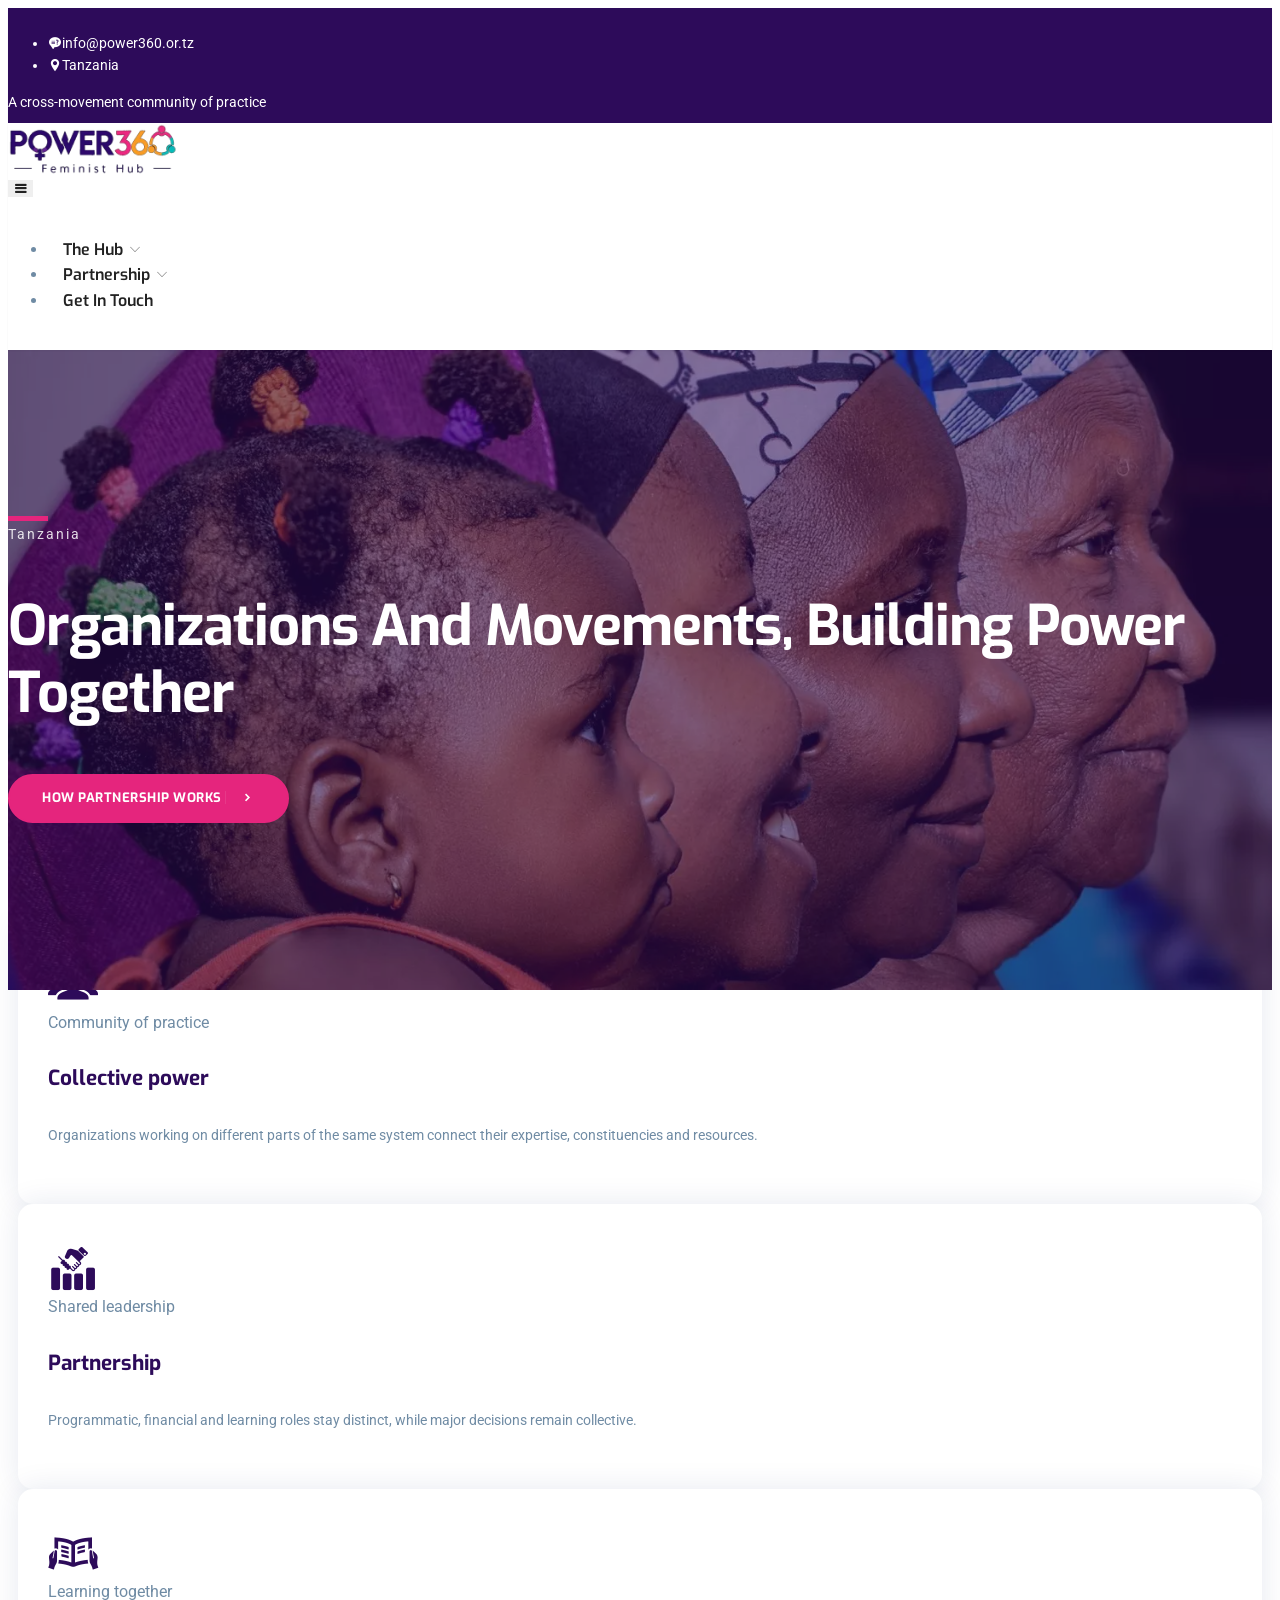
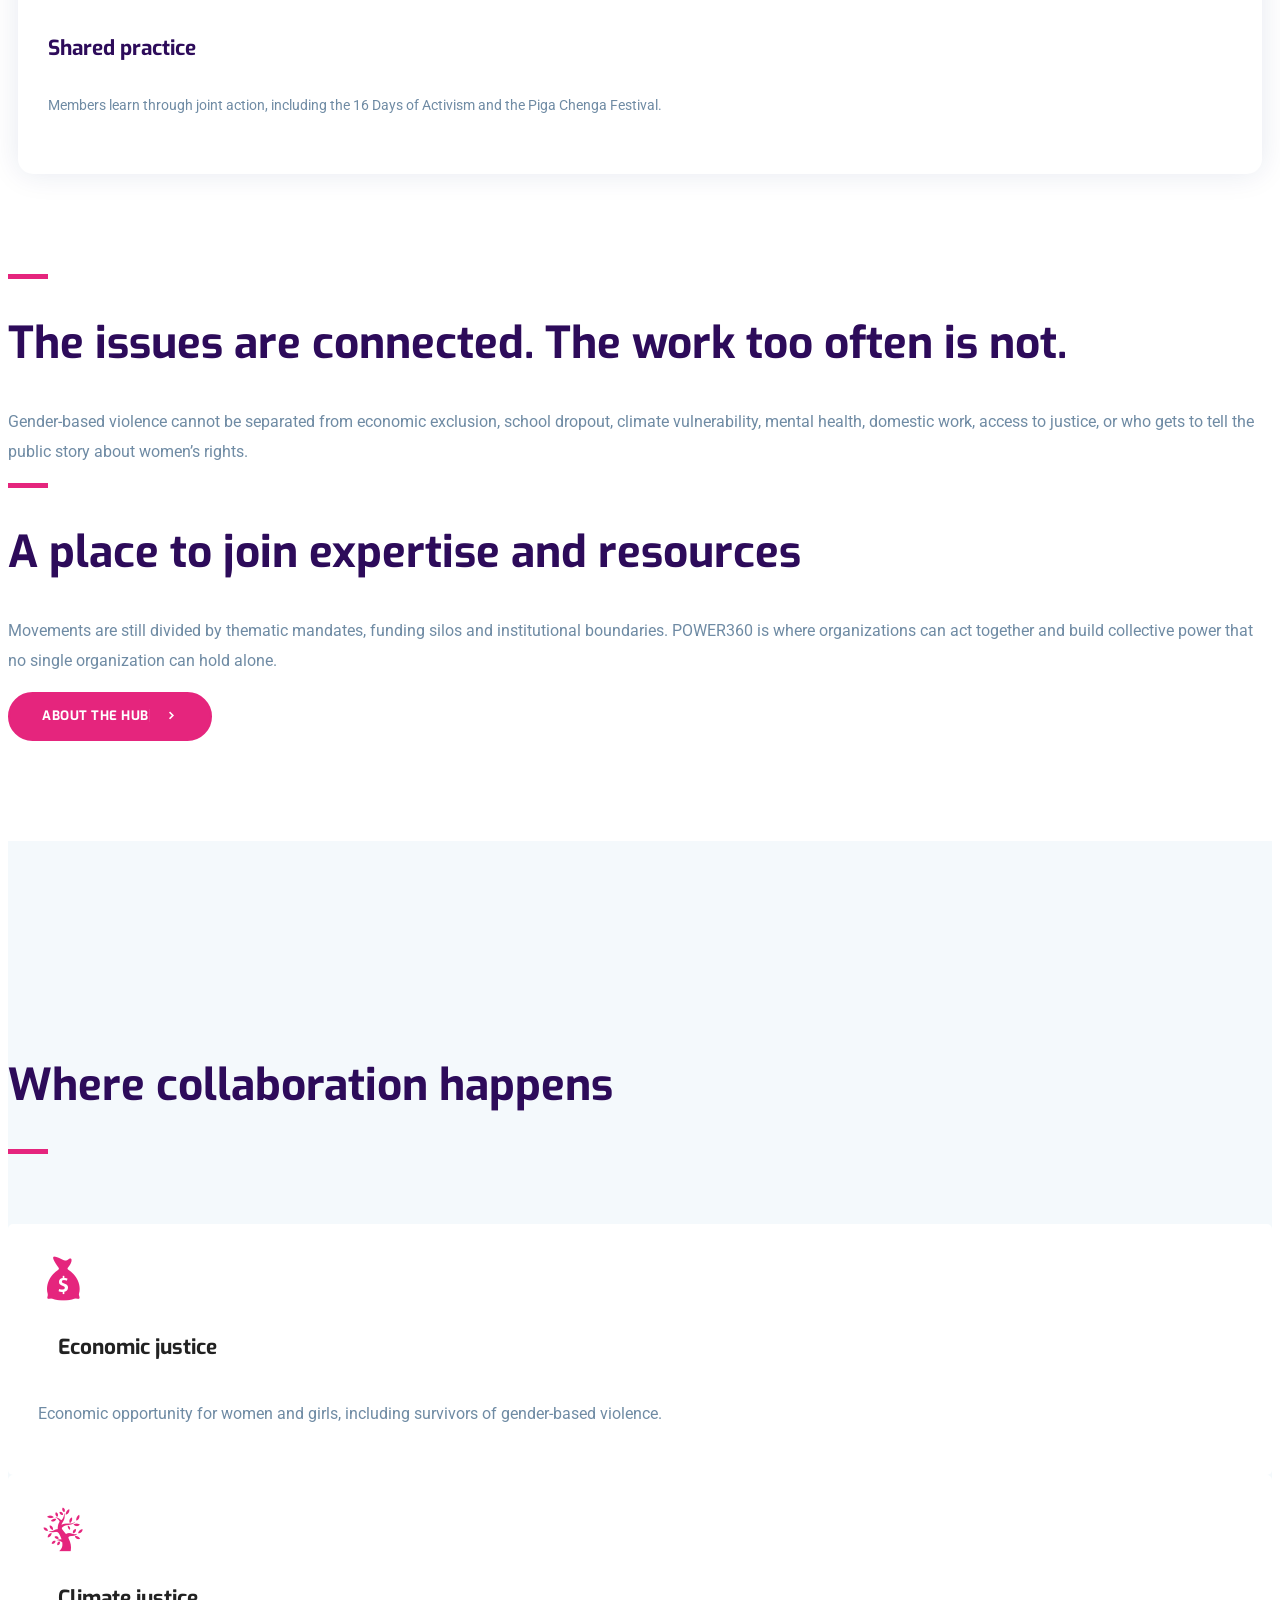
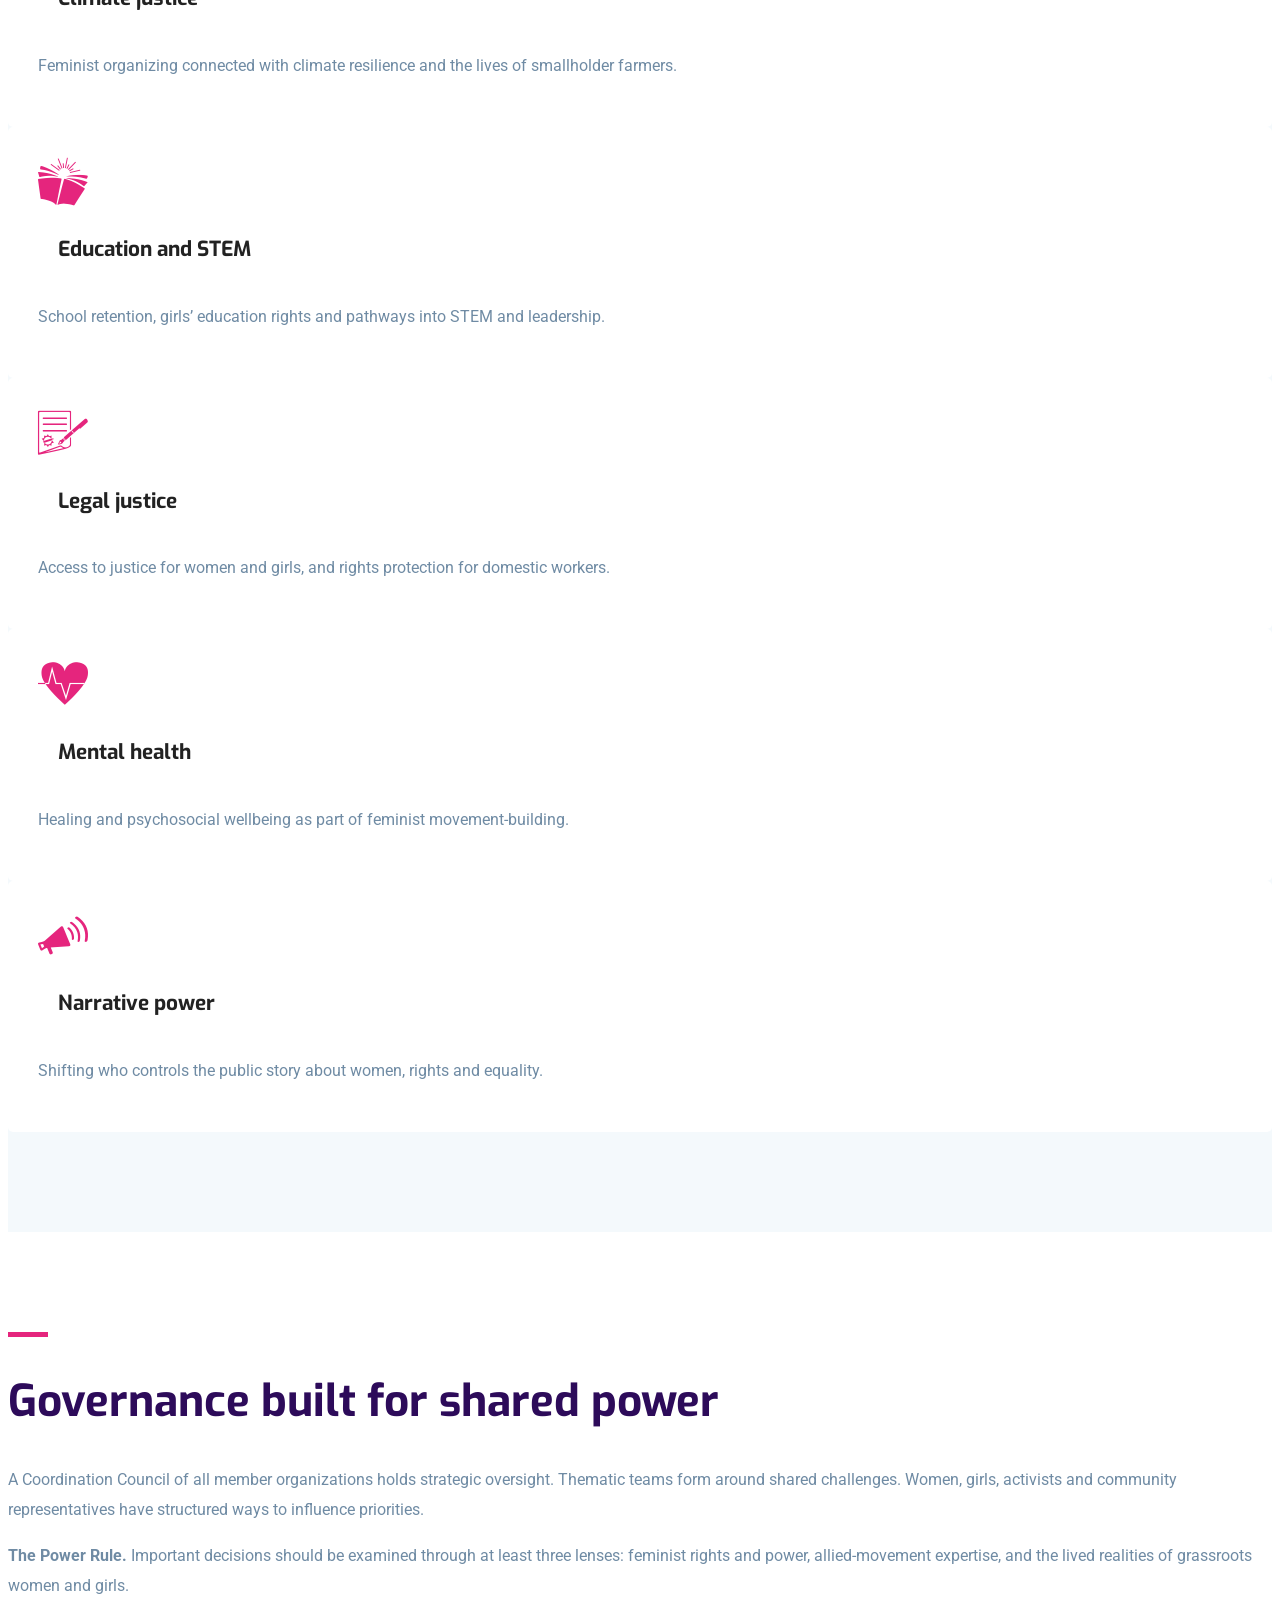
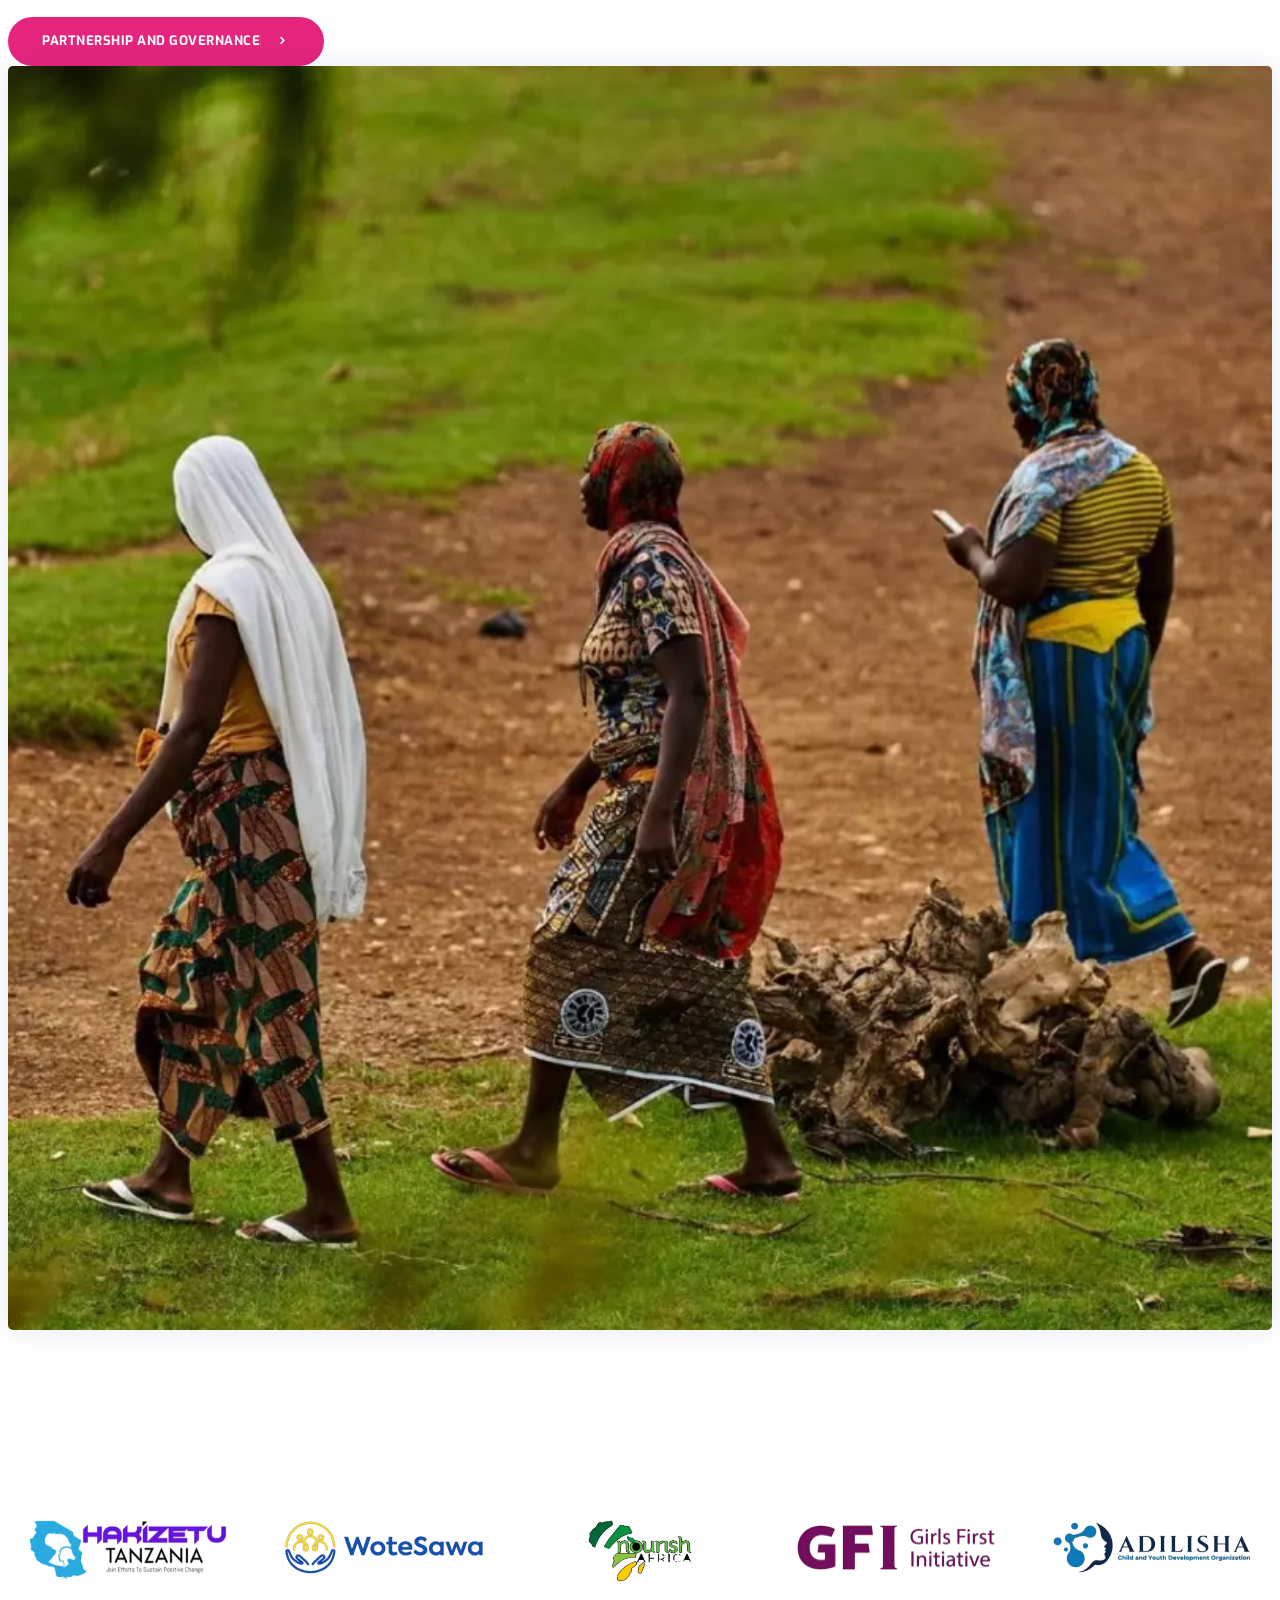
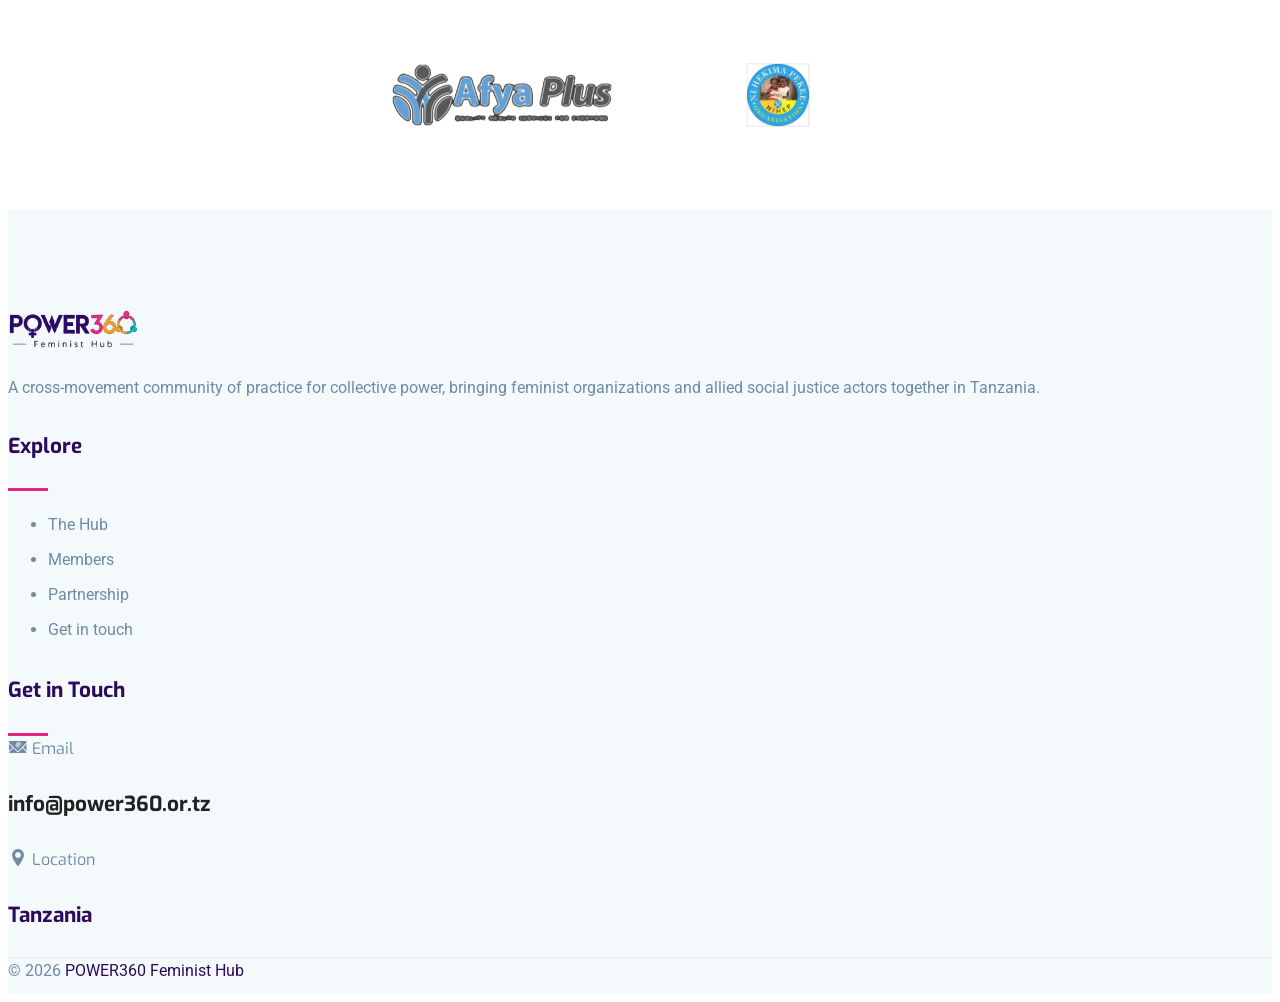
==== commit e165c54f: "contacts" ====
--- a/index.html
+++ b/index.html
@@ -1,34 +1,68 @@
 <!DOCTYPE html>
 <html lang="en">
 <head>
-  <meta http-equiv="Content-Type" content="text/html; charset=UTF-8">
-  <meta name="description" content="POWER360 Feminist Hub is a cross-movement community of practice in Tanzania.">
+  <meta charset="UTF-8">
+  <meta http-equiv="X-UA-Compatible" content="IE=edge">
+  <meta name="viewport" content="width=device-width, initial-scale=1, shrink-to-fit=no">
+  <title>POWER360 Feminist Hub | Building collective power in Tanzania</title>
+  <meta name="description" content="POWER360 Feminist Hub is a cross-movement community of practice where feminist, women's and girls' rights organizations in Tanzania build collective power together.">
+  <meta name="keywords" content="POWER360, feminist hub, Tanzania, women's rights, girls' rights, gender equality, community of practice, feminist movements">
   <meta name="author" content="POWER360 Feminist Hub">
-  <meta name="viewport" content="width=device-width, initial-scale=1, shrink-to-fit=no">
-
-  <title>POWER360 Feminist Hub</title>
-
-  <link rel="shortcut icon" type="image/png" href="images/favicon.png" />
-
+  <meta name="robots" content="index, follow, max-image-preview:large">
+  <meta name="theme-color" content="#2D0B5A">
+  <link rel="canonical" href="https://power360.or.tz/">
+  <link rel="preload" as="image" href="images/bg/slider-bg-1.webp" type="image/webp">
+
+  <meta property="og:type" content="website">
+  <meta property="og:site_name" content="POWER360 Feminist Hub">
+  <meta property="og:locale" content="en_TZ">
+  <meta property="og:url" content="https://power360.or.tz/">
+  <meta property="og:title" content="POWER360 Feminist Hub | Building collective power in Tanzania">
+  <meta property="og:description" content="A cross-movement community of practice where feminist, women's and girls' rights organizations in Tanzania build collective power together.">
+  <meta property="og:image" content="https://power360.or.tz/images/bg/slider-bg-1.jpg">
+  <meta property="og:image:width" content="1920">
+  <meta property="og:image:height" content="900">
+  <meta property="og:image:alt" content="POWER360 Feminist Hub">
+
+  <meta name="twitter:card" content="summary_large_image">
+  <meta name="twitter:title" content="POWER360 Feminist Hub | Building collective power in Tanzania">
+  <meta name="twitter:description" content="A cross-movement community of practice where feminist, women's and girls' rights organizations in Tanzania build collective power together.">
+  <meta name="twitter:image" content="https://power360.or.tz/images/bg/slider-bg-1.jpg">
+  <meta name="twitter:image:alt" content="POWER360 Feminist Hub">
+
+  <link rel="icon" type="image/png" href="images/favicon.png">
+  <link rel="shortcut icon" type="image/png" href="images/favicon.png">
+  <link rel="apple-touch-icon" href="images/favicon.png">
+
+  <link rel="preconnect" href="https://fonts.googleapis.com">
+  <link rel="preconnect" href="https://fonts.gstatic.com" crossorigin>
+  <link rel="stylesheet" href="https://fonts.googleapis.com/css2?family=Exo:wght@500;600;700&family=Roboto:wght@400&display=swap">
   <link rel="stylesheet" href="plugins/bootstrap/css/bootstrap.min.css">
-  <link rel="stylesheet" href="plugins/icofont/icofont.min.css">
-  <link rel="stylesheet" href="plugins/slick-carousel/slick/slick.css">
-  <link rel="stylesheet" href="plugins/slick-carousel/slick/slick-theme.css">
+  <link rel="stylesheet" href="plugins/icofont/icofont.used.css">
   <link rel="stylesheet" href="css/style.css">
-  <style>
-    .page-loader{position:fixed;inset:0;z-index:10000;display:flex;align-items:center;justify-content:center;background:#fff}
-    body.is-loaded .page-loader{opacity:0;visibility:hidden;pointer-events:none}
-  </style>
+
+  <script type="application/ld+json">
+  {
+    "@context": "https://schema.org",
+    "@type": "Organization",
+    "name": "POWER360 Feminist Hub",
+    "url": "https://power360.or.tz/",
+    "logo": "https://power360.or.tz/images/logo.png",
+    "email": "info@power360.or.tz",
+    "description": "A cross-movement community of practice where feminist, women's and girls' rights organizations in Tanzania build collective power together.",
+    "address": {
+      "@type": "PostalAddress",
+      "addressCountry": "TZ"
+    },
+    "areaServed": {
+      "@type": "Country",
+      "name": "Tanzania"
+    }
+  }
+  </script>
 </head>
 
 <body id="top">
-<div class="page-loader" aria-live="polite" aria-busy="true">
-  <div class="page-loader-inner">
-    <span class="page-loader-spinner" aria-hidden="true"></span>
-    <span class="sr-only">Loading</span>
-  </div>
-</div>
-
 <header>
 	<div class="header-top-bar">
 		<div class="container">
@@ -49,8 +83,11 @@
 	</div>
 	<nav class="navbar navbar-expand-lg navigation" id="navbar">
 		<div class="container">
-		 	 <a class="navbar-brand" href="index.html">
-			  	<img src="images/logo.png" alt="POWER360 Feminist Hub" class="img-fluid">
+		 	 <a class="navbar-brand" href="/" aria-label="POWER360 Feminist Hub">
+			  	<picture>
+			  		<source type="image/webp" srcset="images/logo.webp">
+			  		<img src="images/logo.png" alt="POWER360 Feminist Hub" class="img-fluid" width="200" height="61" decoding="async">
+			  	</picture>
 			  </a>
 
 		  	<button class="navbar-toggler collapsed" type="button" data-toggle="collapse" data-target="#navbarmain" aria-controls="navbarmain" aria-expanded="false" aria-label="Toggle navigation">
@@ -60,22 +97,22 @@
 		  <div class="collapse navbar-collapse" id="navbarmain">
 			<ul class="navbar-nav ml-auto">
 			    <li class="nav-item dropdown">
-					<a class="nav-link dropdown-toggle" href="about.html" id="dropdownHub" data-toggle="dropdown" aria-haspopup="true" aria-expanded="false">The Hub <i class="icofont-thin-down"></i></a>
+					<a class="nav-link dropdown-toggle" href="/about" id="dropdownHub" data-toggle="dropdown" aria-haspopup="true" aria-expanded="false">The Hub <i class="icofont-thin-down"></i></a>
 					<ul class="dropdown-menu" aria-labelledby="dropdownHub">
-						<li><a class="dropdown-item" href="about.html">Purpose and vision</a></li>
-						<li><a class="dropdown-item" href="members.html">Members</a></li>
+						<li><a class="dropdown-item" href="/about">Purpose and vision</a></li>
+						<li><a class="dropdown-item" href="/members">Members</a></li>
 					</ul>
 			  	</li>
 
 			  	<li class="nav-item dropdown">
-					<a class="nav-link dropdown-toggle" href="partnership.html" id="dropdownWork" data-toggle="dropdown" aria-haspopup="true" aria-expanded="false">Partnership <i class="icofont-thin-down"></i></a>
+					<a class="nav-link dropdown-toggle" href="/partnership" id="dropdownWork" data-toggle="dropdown" aria-haspopup="true" aria-expanded="false">Partnership <i class="icofont-thin-down"></i></a>
 					<ul class="dropdown-menu" aria-labelledby="dropdownWork">
-						<li><a class="dropdown-item" href="partnership.html">How we work</a></li>
-						<li><a class="dropdown-item" href="governance.html">Governance</a></li>
-						<li><a class="dropdown-item" href="narrative.html">Narrative Network</a></li>
+						<li><a class="dropdown-item" href="/partnership">How we work</a></li>
+						<li><a class="dropdown-item" href="/governance">Governance</a></li>
+						<li><a class="dropdown-item" href="/narrative">Narrative Network</a></li>
 					</ul>
 			  	</li>
-			   <li class="nav-item"><a class="nav-link" href="contact.html">Get in touch</a></li>
+			   <li class="nav-item"><a class="nav-link" href="/contact">Get in touch</a></li>
 			</ul>
 		  </div>
 		</div>
@@ -91,7 +128,7 @@
 					<span class="text-uppercase text-sm letter-spacing ">Tanzania</span>
 					<h1 class="mb-3 mt-4 mb-lg-4">Organizations and movements, building power together</h1>
 				<div class="btn-container">
-						<a href="partnership.html" class="btn btn-main-2 btn-icon btn-round-full">How partnership works <i class="icofont-simple-right ml-2"></i></a>
+						<a href="/partnership" class="btn btn-main-2 btn-icon btn-round-full">How partnership works <i class="icofont-simple-right ml-2"></i></a>
 					</div>
 				</div>
 			</div>
@@ -151,7 +188,7 @@
 					<div class="divider mb-3"></div>
 					<h2 class="title-color">A place to join expertise and resources</h2>
 					<p class="mt-4 mb-5">Movements are still divided by thematic mandates, funding silos and institutional boundaries. POWER360 is where organizations can act together and build collective power that no single organization can hold alone.</p>
-					<a href="about.html" class="btn btn-main-2 btn-round-full btn-icon">About the Hub<i class="icofont-simple-right ml-3"></i></a>
+					<a href="/about" class="btn btn-main-2 btn-round-full btn-icon">About the Hub<i class="icofont-simple-right ml-3"></i></a>
 				</div>
 			</div>
 		</div>
@@ -249,12 +286,15 @@
 					<h2 class="title-color">Governance built for shared power</h2>
 					<p class="mt-4">A Coordination Council of all member organizations holds strategic oversight. Thematic teams form around shared challenges. Women, girls, activists and community representatives have structured ways to influence priorities.</p>
 					<p class="mt-4"><strong>The Power Rule.</strong> Important decisions should be examined through at least three lenses: feminist rights and power, allied-movement expertise, and the lived realities of grassroots women and girls.</p>
-					<a href="governance.html" class="btn btn-main-2 btn-round-full btn-icon mt-3">Partnership and governance<i class="icofont-simple-right ml-3"></i></a>
+					<a href="/governance" class="btn btn-main-2 btn-round-full btn-icon mt-3">Partnership and governance<i class="icofont-simple-right ml-3"></i></a>
 				</div>
 			</div>
 			<div class="col-lg-6">
 				<div class="about-img mt-5 mt-lg-0">
-					<img src="images/about/img-1.jpg" alt="Women walking together in community" class="img-fluid">
+					<picture>
+					<source type="image/webp" srcset="images/about/img-1.webp">
+					<img src="images/about/img-1.jpg" alt="Women walking together in community" class="img-fluid" width="800" height="800" loading="lazy" decoding="async">
+				</picture>
 				</div>
 			</div>
 		</div>
@@ -264,26 +304,47 @@
 <section class="section member-logos">
 	<div class="container">
 		<div class="member-logo-grid">
-			<a class="member-logo-item" href="members.html">
-				<img src="images/members/hakizetu.png" alt="Hakizetu Organization">
-			</a>
-			<a class="member-logo-item" href="members.html">
-				<img src="images/members/wotesawa.png" alt="WoteSawa">
-			</a>
-			<a class="member-logo-item" href="members.html">
-				<img src="images/members/nourish-africa.png" alt="Nourish Africa">
-			</a>
-			<a class="member-logo-item" href="members.html">
-				<img src="images/members/girls-first.png" alt="Girls First Initiative">
-			</a>
-			<a class="member-logo-item" href="members.html">
-				<img src="images/members/adilisha.png" alt="Adilisha Child and Youth Development Organization">
-			</a>
-			<a class="member-logo-item" href="members.html">
-				<img src="images/members/afya-plus.png" alt="Afya Plus">
-			</a>
-			<a class="member-logo-item" href="members.html">
-				<img src="images/members/ni-hekima-pekee.png" alt="Ni Hekima Pekee Organisation">
+			<a class="member-logo-item" href="/members">
+				<picture>
+				<source type="image/webp" srcset="images/members/hakizetu.webp">
+				<img src="images/members/hakizetu.png" alt="Hakizetu Organization" width="200" height="60" loading="lazy" decoding="async">
+			</picture>
+			</a>
+			<a class="member-logo-item" href="/members">
+				<picture>
+				<source type="image/webp" srcset="images/members/wotesawa.webp">
+				<img src="images/members/wotesawa.png" alt="WoteSawa" width="200" height="60" loading="lazy" decoding="async">
+			</picture>
+			</a>
+			<a class="member-logo-item" href="/members">
+				<picture>
+				<source type="image/webp" srcset="images/members/nourish-africa.webp">
+				<img src="images/members/nourish-africa.png" alt="Nourish Africa" width="200" height="60" loading="lazy" decoding="async">
+			</picture>
+			</a>
+			<a class="member-logo-item" href="/members">
+				<picture>
+				<source type="image/webp" srcset="images/members/girls-first.webp">
+				<img src="images/members/girls-first.png" alt="Girls First Initiative" width="200" height="60" loading="lazy" decoding="async">
+			</picture>
+			</a>
+			<a class="member-logo-item" href="/members">
+				<picture>
+				<source type="image/webp" srcset="images/members/adilisha.webp">
+				<img src="images/members/adilisha.png" alt="Adilisha Child and Youth Development Organization" width="200" height="60" loading="lazy" decoding="async">
+			</picture>
+			</a>
+			<a class="member-logo-item" href="/members">
+				<picture>
+				<source type="image/webp" srcset="images/members/afya-plus.webp">
+				<img src="images/members/afya-plus.png" alt="Afya Plus" width="200" height="60" loading="lazy" decoding="async">
+			</picture>
+			</a>
+			<a class="member-logo-item" href="/members">
+				<picture>
+				<source type="image/webp" srcset="images/members/ni-hekima-pekee.webp">
+				<img src="images/members/ni-hekima-pekee.png" alt="Ni Hekima Pekee Organisation" width="200" height="60" loading="lazy" decoding="async">
+			</picture>
 			</a>
 		</div>
 	</div>
@@ -295,7 +356,10 @@
 			<div class="col-lg-4 mr-auto col-sm-6">
 				<div class="widget mb-5 mb-lg-0">
 					<div class="logo mb-4">
-						<img src="images/logo.png" alt="POWER360 Feminist Hub" class="img-fluid">
+						<picture>
+							<source type="image/webp" srcset="images/logo.webp">
+							<img src="images/logo.png" alt="POWER360 Feminist Hub" class="img-fluid" width="200" height="61" loading="lazy" decoding="async">
+						</picture>
 					</div>
 					<p>A cross-movement community of practice for collective power, bringing feminist organizations and allied social justice actors together in Tanzania.</p>
 				</div>
@@ -306,10 +370,10 @@
 					<h4 class="text-capitalize mb-3">Explore</h4>
 					<div class="divider mb-4"></div>
 					<ul class="list-unstyled footer-menu lh-35">
-						<li><a href="about.html">The Hub</a></li>
-						<li><a href="members.html">Members</a></li>
-						<li><a href="partnership.html">Partnership</a></li>
-						<li><a href="contact.html">Get in touch</a></li>
+						<li><a href="/about">The Hub</a></li>
+						<li><a href="/members">Members</a></li>
+						<li><a href="/partnership">Partnership</a></li>
+						<li><a href="/contact">Get in touch</a></li>
 					</ul>
 				</div>
 			</div>
@@ -355,16 +419,7 @@
 	</div>
 </footer>
 
-    <script src="plugins/jquery/jquery.js"></script>
-    <script src="plugins/bootstrap/js/popper.js"></script>
-    <script src="plugins/bootstrap/js/bootstrap.min.js"></script>
-    <script src="plugins/counterup/jquery.easing.js"></script>
-    <script src="plugins/slick-carousel/slick/slick.min.js"></script>
-    <script src="plugins/counterup/jquery.waypoints.min.js"></script>
-    <script src="plugins/shuffle/shuffle.min.js"></script>
-    <script src="plugins/counterup/jquery.counterup.min.js"></script>
-    <script src="js/script.js"></script>
-    <script src="js/contact.js"></script>
+    <script src="js/script.js" defer></script>
 
 </body>
 </html>
--- a/plugins/icofont/icofont.used.css
+++ b/plugins/icofont/icofont.used.css
@@ -0,0 +1,54 @@
+@font-face {
+  font-family: IcoFont;
+  font-weight: 400;
+  font-style: normal;
+  font-display: swap;
+  src: url(fonts/icofont.used.woff2) format("woff2");
+}
+[class*=" icofont-"],
+[class^=icofont-] {
+  font-family: IcoFont !important;
+  speak: none;
+  font-style: normal;
+  font-weight: 400;
+  font-variant: normal;
+  text-transform: none;
+  white-space: nowrap;
+  word-wrap: normal;
+  direction: ltr;
+  line-height: 1;
+  -webkit-font-smoothing: antialiased;
+}
+.icofont-tree-alt:before { content: "\e824"; }
+.icofont-handshake-deal:before { content: "\e96f"; }
+.icofont-money-bag:before { content: "\e972"; }
+.icofont-long-arrow-up:before { content: "\ea95"; }
+.icofont-simple-right:before { content: "\eab8"; }
+.icofont-thin-down:before { content: "\eac8"; }
+.icofont-education:before { content: "\ead7"; }
+.icofont-read-book:before { content: "\eaeb"; }
+.icofont-law-document:before { content: "\ebc3"; }
+.icofont-heart-beat-alt:before { content: "\ec1e"; }
+.icofont-ui-settings:before { content: "\ec83"; }
+.icofont-ui-user:before { content: "\ec8e"; }
+.icofont-video-cam:before { content: "\ecb3"; }
+.icofont-people:before { content: "\ecf9"; }
+.icofont-users-alt-3:before { content: "\ed08"; }
+.icofont-check:before { content: "\eed8"; }
+.icofont-email:before { content: "\ef12"; }
+.icofont-location-pin:before { content: "\ef79"; }
+.icofont-megaphone-alt:before { content: "\ef90"; }
+.icofont-navigation-menu:before { content: "\efa2"; }
+.icofont-pay:before { content: "\efb7"; }
+.icofont-speech-comments:before { content: "\eff2"; }
+.icofont-support-faq:before { content: "\f002"; }
+.sr-only {
+  border: 0;
+  clip: rect(0, 0, 0, 0);
+  height: 1px;
+  margin: -1px;
+  overflow: hidden;
+  padding: 0;
+  position: absolute;
+  width: 1px;
+}
--- a/css/style.css
+++ b/css/style.css
@@ -7,7 +7,6 @@
 Version: 1.0.0
 
 */
-@import url("https://fonts.googleapis.com/css?family=Exo:500,600,700|Roboto&display=swap");
 html {
   overflow-x: clip;
 }
@@ -384,9 +383,14 @@
   box-shadow: 0 1px 2px rgba(0, 0, 0, 0.05);
 }
 
+.navbar-brand picture,
 .navbar-brand img {
+  display: block;
   max-height: 52px;
   width: auto;
+}
+.navbar-brand img {
+  height: 52px;
 }
 
 .navbar-toggler {
@@ -491,7 +495,12 @@
 .banner {
   position: relative;
   overflow: hidden;
-  background: #2D0B5A url("../images/bg/slider-bg-1.jpg") no-repeat;
+  background-color: #2D0B5A;
+  background-image: image-set(
+    url("../images/bg/slider-bg-1.webp") type("image/webp"),
+    url("../images/bg/slider-bg-1.jpg") type("image/jpeg")
+  );
+  background-repeat: no-repeat;
   background-size: cover;
   background-position: center center;
   min-height: 640px;
@@ -1494,42 +1503,6 @@
   margin-bottom: 20px;
 }
 
-.page-loader {
-  position: fixed;
-  inset: 0;
-  z-index: 10000;
-  display: flex;
-  align-items: center;
-  justify-content: center;
-  background: #fff;
-  transition: opacity 0.35s ease, visibility 0.35s ease;
-}
-
-body.is-loaded .page-loader {
-  opacity: 0;
-  visibility: hidden;
-  pointer-events: none;
-}
-
-.page-loader-inner {
-  text-align: center;
-}
-
-.page-loader-spinner {
-  display: inline-block;
-  width: 46px;
-  height: 46px;
-  border: 3px solid rgba(45, 11, 90, 0.15);
-  border-top-color: #E5257D;
-  border-radius: 50%;
-  animation: page-spin 0.7s linear infinite;
-}
-
-@keyframes page-spin {
-  to {
-    transform: rotate(360deg);
-  }
-}
 .statement-block h2 {
   font-size: 42px;
   color: #2D0B5A;
@@ -1589,6 +1562,7 @@
   }
   .navbar-brand img {
     max-height: 42px;
+    height: auto;
   }
   #navbarmain {
     padding: 10px 0;
@@ -1680,6 +1654,7 @@
   justify-content: center;
   padding: 18px 28px;
 }
+.member-card-logo picture,
 .member-card-logo img {
   max-height: 88px;
   max-width: 100%;
@@ -1729,6 +1704,7 @@
   padding: 16px 20px;
   transition: transform 0.2s ease;
 }
+.member-logo-item picture,
 .member-logo-item img {
   max-height: 64px;
   max-width: 100%;
@@ -1741,13 +1717,6 @@
 }
 
 @media (prefers-reduced-motion: reduce) {
-  .page-loader-spinner {
-    animation: none;
-    border-top-color: #E5257D;
-  }
-  body.is-loaded .page-loader {
-    transition: none;
-  }
   .member-logo-item {
     transition: none;
   }
